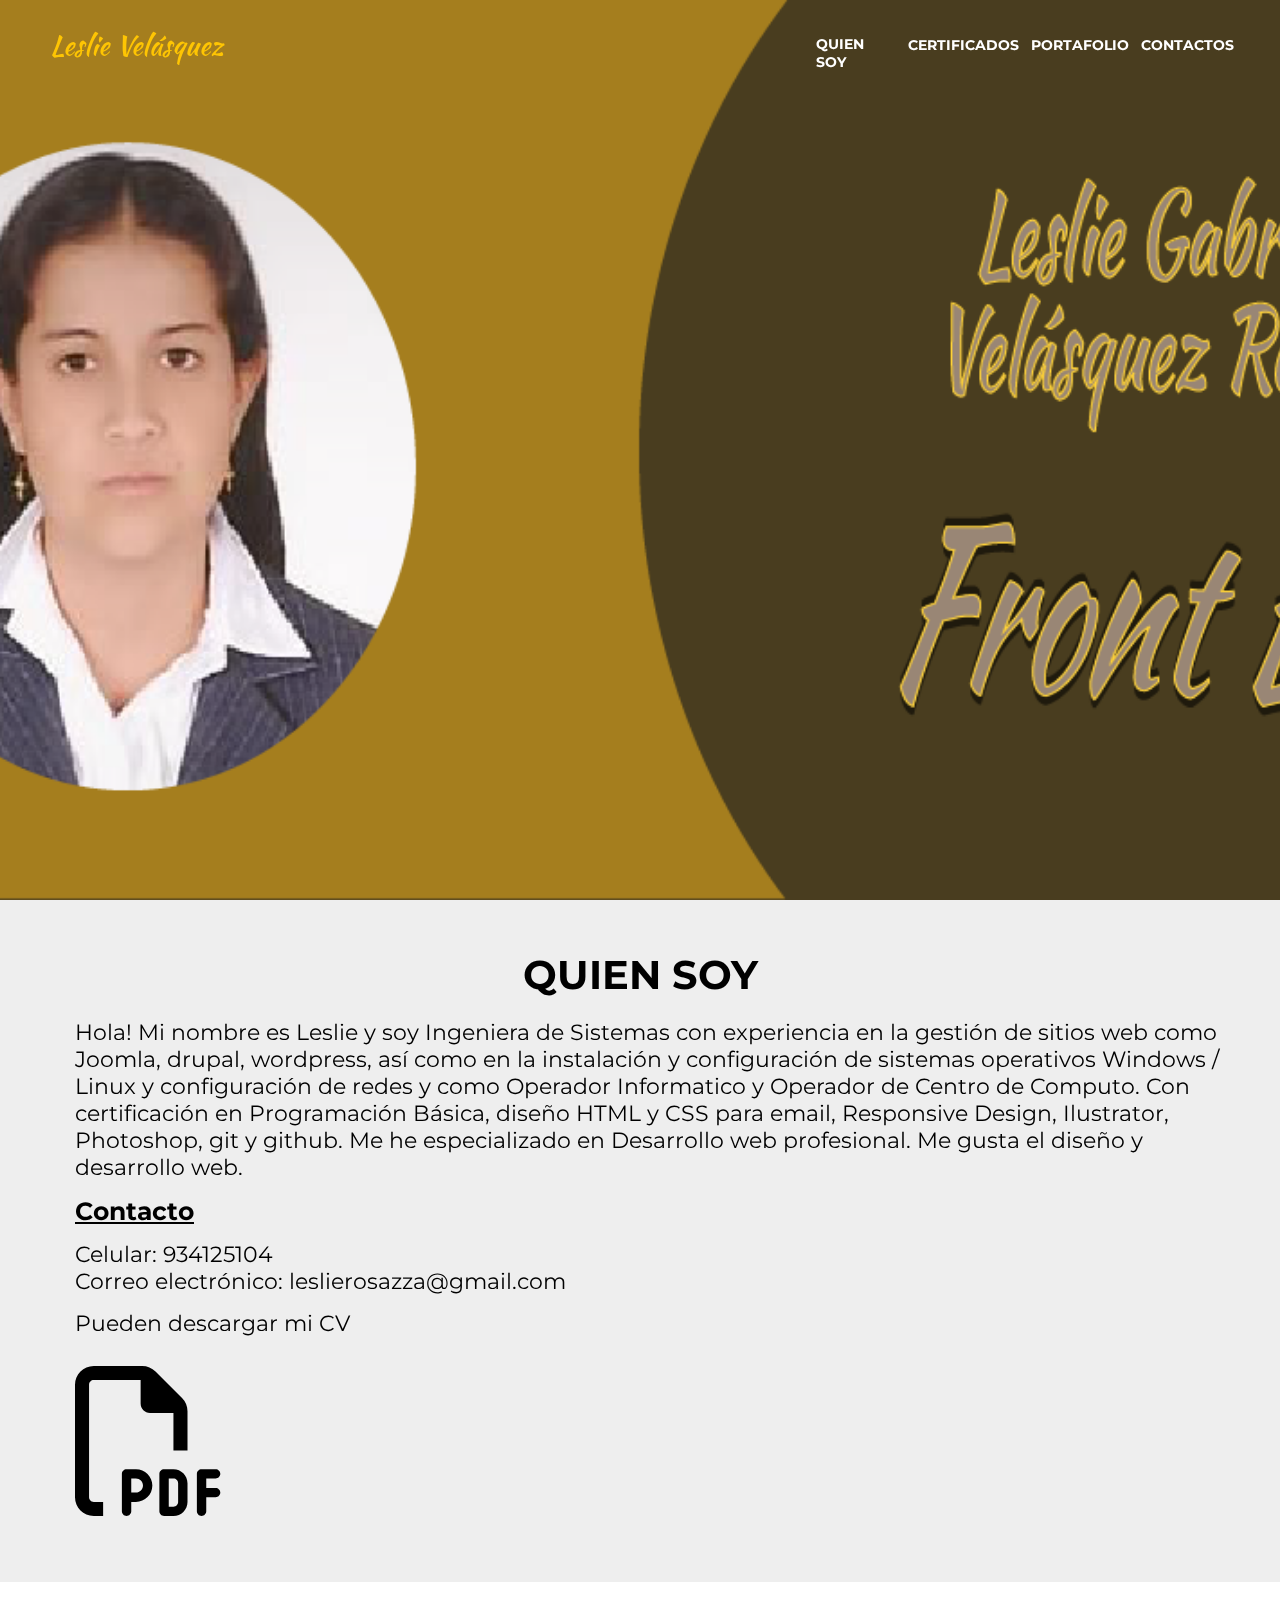
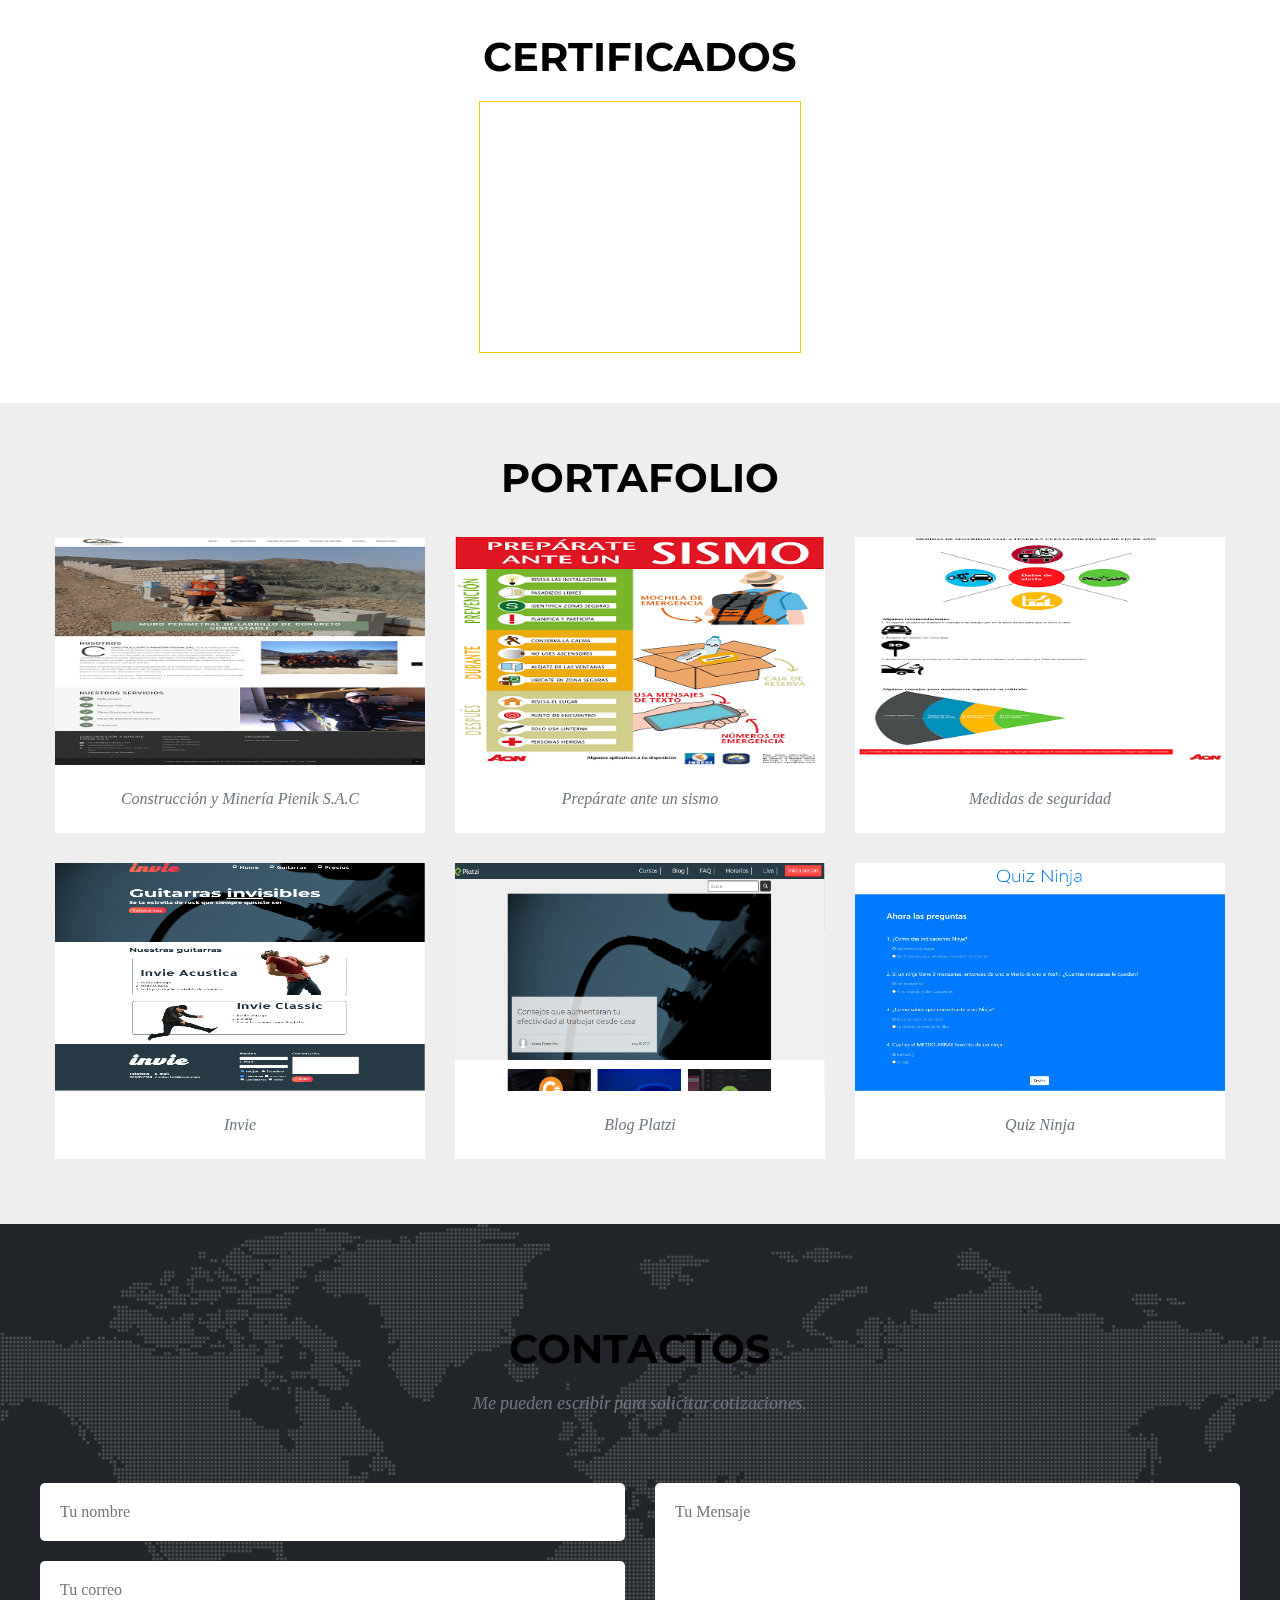
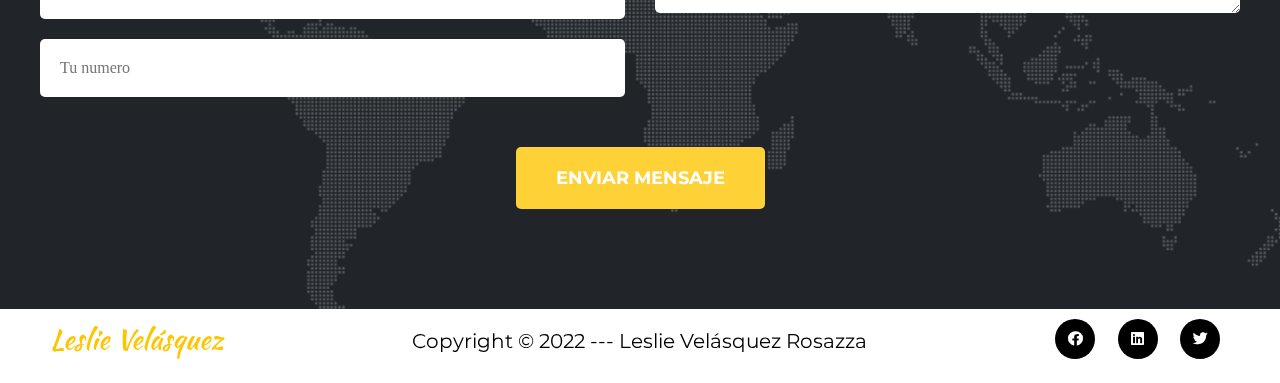
==== index.html @ 31a7ef78 "Subiendo estilos de certificados" ====
<!DOCTYPE html>
<html lang="es">
<head>
    <meta charset="UTF-8">
    <meta http-equiv="X-UA-Compatible" content="IE=edge">
    <meta name="viewport" content="width=device-width, initial-scale=1.0">
    <link rel="preconnect" href="https://fonts.googleapis.com">
    <link rel="preconnect" href="https://fonts.gstatic.com" crossorigin>
    <link href="https://fonts.googleapis.com/css2?family=Kaushan+Script&family=Merriweather:wght@300;400;700&family=Montserrat:wght@300;400;700&family=Roboto:wght@300;400;700&display=swap" rel="stylesheet">
    <link rel="stylesheet" href="https://cdnjs.cloudflare.com/ajax/libs/font-awesome/5.15.4/css/all.min.css">
    <link rel="stylesheet" href="css/estilos.css">
    <title>Leslie Velásquez Rosazza</title>
    <meta name="description" content= "Hola! Mi nombre es Leslie y soy Ingeniera de Sistemas." />
    <meta name="keywords" content="leslierosazza, Frontend, Diseñadora Web"/>
    <meta http-equiv="cache-control" content="no-cache"/>

</head>
<body>
    <header class="header">
        <nav class="header__nav">
            <div class="header__nav__contenedor contenedor">
                <a class="header__nav__contenedor--logo">
                    Leslie Velásquez
                    <!-- <img src="img/Logo.png" alt="Logo"> -->
                </a>
                <ul class="header__nav__contenedor__menu fw">
                    <li class="header__nav__contenedor__menu__item"><a href="#quien-soy" class="header__nav__contenedor__menu__item--link color-white ff-1">Quien soy</a></li>
                    <li class="header__nav__contenedor__menu__item"><a href="#certificados" class="header__nav__contenedor__menu__item--link color-white ff-1">Certificados</a></li>
                    <li class="header__nav__contenedor__menu__item"><a href="#portafolio" class="header__nav__contenedor__menu__item--link color-white ff-1">Portafolio</a></li>
                    <li class="header__nav__contenedor__menu__item"><a href="#contactos" class="header__nav__contenedor__menu__item--link color-white ff-1">Contactos</a></li>
                </ul>
                <div class="header__nav__contenedor--btnMenu">
                    <i class="fas fa-bars"></i>
                </div>
            </div>
        </nav>
        <!-- <div class="header__banner">
            <img src="img/Banner.png" alt="Banner">
        </div> -->
    </header>
    <section class="perfil pb-5 pt-5" id="quien-soy">
        <div class="perfil__contenedor contenedor">
                <h1 class="titulo-n2 mb-2">quien soy</h1>
                <div class="perfil__contenedor__contenido">
                    <div class="perfil__contenedor__contenido__descripcion">
                        <p class="perfil__contenedor__contenido__descripcion--texto pl-1 pb-1 ff-1 text-justify">
                            Hola! Mi nombre es Leslie y soy Ingeniera de Sistemas con experiencia en la gestión de sitios web como Joomla, drupal, wordpress, así  como en la instalación y configuración de sistemas operativos Windows / Linux y configuración de redes y como Operador Informatico y Operador de Centro de Computo. Con certificación en Programación Básica, diseño HTML y CSS para email, Responsive Design,  Ilustrator, Photoshop, git y github. Me he especializado en Desarrollo web profesional. Me gusta el diseño y desarrollo web. 
                        
                        </p>
                    </div>
                    <div class="perfil__contenedor__contenido__contacto">
                        <h2 class="perfil__contenedor__contenido__contacto--subtitulo pl-1 pb-1 ff-1">Contacto</h2>
                        <p class="perfil__contenedor__contenido__contacto--datos pl-1 pb-1 ff-1">Celular: 934125104
                        <br>
                        Correo electrónico: leslierosazza@gmail.com
                        </p>
                        <p class="perfil__contenedor__contenido__contacto--datos pl-1 pb-1 ff-1">Pueden descargar mi CV </p>
                        
                        <a href="cv.html" target="_blank">
                            <!-- <img class="perfil__contenedor__contenido__contacto--icono" alt=""> -->
                            
                                <svg class="perfil__contenedor__contenido__contacto--svg" xmlns="http://www.w3.org/2000/svg" viewBox="0 0 512 512"><!--! Font Awesome Pro 6.4.0 by @fontawesome - https://fontawesome.com License - https://fontawesome.com/license (Commercial License) Copyright 2023 Fonticons, Inc. --><path d="M64 464H96v48H64c-35.3 0-64-28.7-64-64V64C0 28.7 28.7 0 64 0H229.5c17 0 33.3 6.7 45.3 18.7l90.5 90.5c12 12 18.7 28.3 18.7 45.3V288H336V160H256c-17.7 0-32-14.3-32-32V48H64c-8.8 0-16 7.2-16 16V448c0 8.8 7.2 16 16 16zM176 352h32c30.9 0 56 25.1 56 56s-25.1 56-56 56H192v32c0 8.8-7.2 16-16 16s-16-7.2-16-16V448 368c0-8.8 7.2-16 16-16zm32 80c13.3 0 24-10.7 24-24s-10.7-24-24-24H192v48h16zm96-80h32c26.5 0 48 21.5 48 48v64c0 26.5-21.5 48-48 48H304c-8.8 0-16-7.2-16-16V368c0-8.8 7.2-16 16-16zm32 128c8.8 0 16-7.2 16-16V400c0-8.8-7.2-16-16-16H320v96h16zm80-112c0-8.8 7.2-16 16-16h48c8.8 0 16 7.2 16 16s-7.2 16-16 16H448v32h32c8.8 0 16 7.2 16 16s-7.2 16-16 16H448v48c0 8.8-7.2 16-16 16s-16-7.2-16-16V432 368z"/></svg>
                            
                        </a>


                    </div>
                </div>
        </div>
    </section>
    <section class="certificados pb-5 pt-5" id="certificados">
        <div class="certificados__contenedor contenedor">
            <h1 class="titulo-n2 mb-2">certificados</h1>
            <div class="certificados__contenedor__caja">
                <div class="certificados__contenedor__caja--imagen">
                    <ul class="slider">
                        <img name="slider" alt="">
                    </ul>

                </div>
            </div>
        </div>
    </section>
    <section class="portafolio pb-5 pt-5" id="portafolio">
        <div class="portafolio__contenedor contenedor">
            <h1 class="titulo-n2 mb-2">portafolio</h1>
            <div class="portafolio__contenedor__columna">
            <article class="portafolio__contenedor__columna__item">
                <div class="portafolio__contenedor__columna__item__imgBox">
                    <img src="img/portafolio/Pienik.png" alt="Construcción y minería Pienik">
                    <!-- <div>
                        <i class="fas fa-plus"></i> 
                    </div> -->
                </div>
                <div class="portafolio__contenedor__columna__item__data">
                    <a href="https://pieniksac.com/" target="_blank">
                        <p class="resumen-n3 text-italic text-center">Construcción y Minería Pienik S.A.C</p>
                    </a>
                </div>
            </article>
            <article class="portafolio__contenedor__columna__item">
                <div class="portafolio__contenedor__columna__item__imgBox">
                    <img src="img/portafolio/sismo.png" alt="Prepárate ante un sismo" >
                    <!-- <div>
                        <i class="fas fa-plus"></i> 
                    </div> -->
                </div>
                <div class="portafolio__contenedor__columna__item__data">
                    <a href="https://leslierosazza.github.io/maqueta-actual/" target="_blank">
                        <p class="resumen-n3 text-italic text-center">Prepárate ante un sismo</p>
                    </a>
                    
                </div>
            </article>
            <article class="portafolio__contenedor__columna__item">
                <div class="portafolio__contenedor__columna__item__imgBox">
                    <img src="img/portafolio/medidas_seguridad.png" alt="Medidas de seguridad vial a tener en cuenta por fiestas de fin de año">
                    <!-- <div>
                        <i class="fas fa-plus"></i> 
                    </div> -->
                </div>
                <div class="portafolio__contenedor__columna__item__data">
                    <a href="https://leslierosazza.github.io/infografia2/" target="_blank">
                        <p class="resumen-n3 text-italic text-center">Medidas de seguridad</p>
                    </a>
                </div>
            </article>
            </div>
            <div class="portafolio__contenedor__columna">
                <article class="portafolio__contenedor__columna__item">
                    <div class="portafolio__contenedor__columna__item__imgBox">
                        <img src="img/portafolio/guitarras-invie.png" alt="Guitarras invie">
                        <!-- <div>
                            <i class="fas fa-plus"></i> 
                        </div> -->
                    </div>
                    <div class="portafolio__contenedor__columna__item__data">
                        <a href="https://leslierosazza.github.io/invie/index.html" target="_blank">
                            <p class="resumen-n3 text-italic text-center">Invie</p>
                        </a>
                    </div>
                </article>
                <article class="portafolio__contenedor__columna__item">
                    <div class="portafolio__contenedor__columna__item__imgBox">
                        <img src="img/portafolio/blog-platzi.png" alt="Blog Platzi" >
                        <!-- <div>
                            <i class="fas fa-plus"></i> 
                        </div> -->
                    </div>
                    <div class="portafolio__contenedor__columna__item__data">
                        <a href="https://leslierosazza.github.io/blog-platzi/" target="_blank">
                            <p class="resumen-n3 text-italic text-center">Blog Platzi</p>
                        </a>  
                    </div>
                </article>
                <article class="portafolio__contenedor__columna__item">
                    <div class="portafolio__contenedor__columna__item__imgBox">
                        <img src="img/portafolio/Quiz-Ninja.png" alt="Quiz-Ninja">
                        <!-- <div>
                            <i class="fas fa-plus"></i> 
                        </div> -->
                    </div>
                    <div class="portafolio__contenedor__columna__item__data">
                        <a href="https://leslierosazza.github.io/Quiz-Ninja/" target="_blank">
                            <p class="resumen-n3 text-italic text-center">Quiz Ninja</p>
                        </a>
                    </div>
                </article>
                </div>
        </div>
    </section>
    <section class="contacto pt-10 pb-10" id="contactos">
        <div class="contacto__contenedor contenedor">
            <h2 class="titulo-n2 mb-2">contactos</h2>
            <p class="resumen-n2 mb-7">Me pueden escribir para solicitar cotizaciones.</p>
            <form action="https://formspree.io/f/xzbqnbro"
            method="POST" class="contacto__contenedor__form" id="form">
                <div class="contacto__contenedor__form__col">
                    <div class="contacto__contenedor__form__col--formGroup">
                        <input type="text" placeholder="Tu nombre" name="name" id="name" required>
                    </div>
                    <div class="contacto__contenedor__form__col--formGroup">
                        <input type="text" placeholder="Tu correo" name="correo" id="correo" required>
                    </div>
                    <div class="contacto__contenedor__form__col--formGroup">
                        <input type="text" placeholder="Tu numero" name="celular" id="celular" required>
                    </div>
                </div>
                <div class="contacto__contenedor__form__col">
                    <div class="contacto__contenedor__form__col--formGroup">
                        <textarea cols="30" rows="5" placeholder="Tu Mensaje" name="mensaje" id="mensaje" class="height-100" required></textarea>
                    </div>
                </div> 
                <div class="contacto__contenedor__form--btnBox text-center mt-5">
                    <input type="submit" class="btn btn-amarillo" value="enviar mensaje">
                </div>
            </form>
            <a href="mailto:leslierosazza@gmail.com" id="trucazo"></a>
        </div>
    </section>
    <footer class="footer">
        <div class="footer__contenido contenedor">
            <div class="logo pt-1">
                Leslie Velásquez
                <!-- <img src="img/Logo.png" alt="Logo"> -->
            </div>
            <div class="footer__contenido--copyright ff-1">
                Copyright © 2022 --- Leslie Velásquez Rosazza
            </div>
            <div class="footer__contenido__redes">
                <a href="https://www.facebook.com/leslierosazza/" target="_blank">
                    <i class="fab fa-facebook"></i>
                </a>
                <a href="https://www.linkedin.com/in/leslie-velasquez-rosazza/" target="_blank">
                    <i class="fab fa-linkedin"></i>
                </a>
                <a href="https://twitter.com/LeslieVRosazza" target="_blank">
                    <i class="fab fa-twitter"></i>
                </a>
            </div>
        </div>
    </footer>
    <div class="go-top-contaniner">
        <div class="go-top-button">
            <i class="fas fa-chevron-up"></i>
        </div>
    </div>
    <script src="js/codigo.js"></script>
</body>
</html>
---- css/estilos.css ----
/* 992px */
/* 768px */
/* 576px */
* {
  margin: 0;
  padding: 0;
}

html {
  font-size: 62.5%;
}

a,
a:link,
a:visited {
  text-decoration: none;
}

ul {
  list-style: none;
}

header img {
  width: 112px;
}

.contenedor {
  max-width: 120rem;
  margin-left: auto;
  margin-right: auto;
}
@media only screen and (max-width: 62em) {
  .contenedor {
    max-width: 72rem;
  }
}
@media only screen and (max-width: 48em) {
  .contenedor {
    max-width: 54rem;
  }
}

.block {
  border: 1px solid #fec503;
  border-radius: 1rem;
  margin-bottom: 1.5rem;
}

.titulo-n2 {
  font-family: "Montserrat", sans-serif;
  font-size: 4rem;
  text-transform: uppercase;
  text-align: center;
}
@media only screen and (max-width: 36em) {
  .titulo-n2 {
    font-size: 2rem;
  }
}

.estilo {
  cursor: pointer;
  font-size: 4rem;
}

.mb-2 {
  margin-bottom: 2rem;
}

.mb-7 {
  margin-bottom: 7rem;
}

.pl-1 {
  padding-left: 3.5rem;
}

.pb-1 {
  padding-bottom: 1.5rem;
}

.pb-5 {
  padding-bottom: 5rem;
}

.pb-10 {
  padding-bottom: 10rem;
}

.pt-1 {
  padding-top: 1rem;
}

.pt-2 {
  padding-top: 2rem;
}

.pt-5 {
  padding-top: 5rem;
}

.pt-10 {
  padding-top: 10rem;
}

.mt-5 {
  margin-top: 5rem;
}

.ff-1 {
  font-family: "Montserrat", sans-serif;
}

.fw {
  font-weight: bold;
}

.color-black {
  color: black;
}

.color-white {
  color: white;
}

.resumen-n2 {
  font-family: "Merriweather", serif;
  font-size: 1.6rem;
  color: #6c757d;
  text-align: center;
  font-style: italic;
}

.resumen-n3 {
  font-family: "Roboto Slab", serif;
  font-size: 1.6rem;
  color: #6c757d;
  line-height: 2.8rem;
}

.text-italic {
  font-style: italic;
}

.text-center {
  text-align: center;
}

.height-100 {
  height: 100%;
}

.btn-amarillo {
  color: white;
  background-color: #fed136;
  transition: all 0.3s;
}

.btn {
  font-family: "Montserrat", sans-serif;
  font-size: 1.8rem;
  font-weight: 700;
  padding: 2rem 4rem;
  text-transform: uppercase;
  border-radius: 0.5rem;
  display: inline-block;
  border: none;
  cursor: pointer;
}

.logo {
  color: #fec503;
  font-family: "kaushan Script", cursive;
  font-size: 2.8rem;
  padding-left: 1rem;
  display: inline-block;
}
@media only screen and (max-width: 62em) {
  .logo {
    font-size: 3.5rem;
  }
}

.header {
  background-image: url(../img/Banner.png);
  height: 100vh;
  background-position: center;
  background-size: cover;
}
@media only screen and (max-width: 62em) {
  .header {
    max-width: 50%;
    max-height: 50%;
  }
}
.header__nav {
  padding: 2.5rem 0;
  width: 100%;
  transition: all 0.3s;
  position: fixed;
  z-index: 1;
}
@media only screen and (max-width: 62em) {
  .header__nav {
    background-color: #212529;
    padding: 1rem 0;
  }
}
.header__nav.active {
  background-color: #212529;
  padding: 1rem 0;
  transition: all 0.3s;
}
.header__nav.active .header__nav__contenedor--logo {
  font-size: 2rem;
  transition: all 0.3s;
}
.header__nav__contenedor {
  display: flex;
  justify-content: space-between;
  font-size: 2.8rem;
}
.header__nav__contenedor--logo {
  color: #fec503;
  font-family: "kaushan Script", cursive;
  font-size: 2.8rem;
  padding-left: 1rem;
  display: inline-block;
}
@media only screen and (max-width: 62em) {
  .header__nav__contenedor--logo {
    font-size: 3.5rem;
  }
}
.header__nav__contenedor--btnMenu {
  border: 1px solid #000;
  color: #000;
  padding: 5px 10px;
  margin-top: 15px;
  margin-right: 10px;
  border-radius: 10px;
  cursor: pointer;
  display: none;
}
@media only screen and (max-width: 62em) {
  .header__nav__contenedor--btnMenu {
    display: block;
    z-index: 1;
  }
}
.header__nav__contenedor__menu {
  display: flex;
  margin-top: auto;
  width: 430px;
  height: auto;
  flex-direction: row;
  justify-content: center;
}
@media only screen and (max-width: 62em) {
  .header__nav__contenedor__menu {
    position: absolute;
    background-color: rgba(0, 0, 0, 0.88);
    top: 0;
    left: -100%;
    width: 100%;
    height: 86vh;
    flex-direction: column;
    align-items: center;
    justify-content: center;
    transition: all 0.5s;
  }
  .header__nav__contenedor__menu.mostrarMenu {
    left: 0;
    transition: all 0.5s;
  }
}
.header__nav__contenedor__menu__item--link {
  font-size: 1.4rem;
  text-transform: uppercase;
  display: inline-block;
  padding: 1rem 0.6rem;
  transition: all 0.3s;
}
@media only screen and (max-width: 62em) {
  .header__nav__contenedor__menu__item--link {
    font-size: 2.8rem;
  }
}
.header__nav__contenedor__menu__item--link:hover {
  color: #fec503;
  transition: all 0.3s;
}
.header__banner {
  text-align: center;
  margin: 1.5rem 0;
}
.header__banner img {
  border: 1px solid #000;
  border-radius: 1rem;
  width: 98vw;
  height: 75vh;
  background-position: center;
}

.perfil {
  background-color: #eeeeee;
}
.perfil__contenedor__contenido__descripcion--texto {
  font-size: 2.2rem;
}
@media only screen and (max-width: 62em) {
  .perfil__contenedor__contenido__descripcion--texto {
    font-size: 3.2rem;
  }
}
@media only screen and (max-width: 48em) {
  .perfil__contenedor__contenido__descripcion--texto {
    font-size: 2rem;
  }
}
.perfil__contenedor__contenido__contacto--subtitulo {
  font-size: 2.5rem;
  text-decoration: underline;
}
@media only screen and (max-width: 62em) {
  .perfil__contenedor__contenido__contacto--subtitulo {
    font-size: 3.2rem;
  }
}
@media only screen and (max-width: 48em) {
  .perfil__contenedor__contenido__contacto--subtitulo {
    font-size: 2rem;
  }
}
.perfil__contenedor__contenido__contacto--icono {
  background-image: url("/img/iconos/file-pdf-regular.svg");
  cursor: pointer;
}
.perfil__contenedor__contenido__contacto--datos {
  font-size: 2.2rem;
}
@media only screen and (max-width: 62em) {
  .perfil__contenedor__contenido__contacto--datos {
    font-size: 3.2rem;
  }
}
@media only screen and (max-width: 48em) {
  .perfil__contenedor__contenido__contacto--datos {
    font-size: 2rem;
  }
}
.perfil__contenedor__contenido__contacto--svg {
  width: 150px;
  height: 150px;
  margin: 14px 35px;
}

.portafolio {
  background-color: #eeeeee;
}
.portafolio__contenedor__columna {
  display: flex;
  justify-content: space-between;
  flex-wrap: wrap;
  padding: 15px;
}
.portafolio__contenedor__columna__item {
  width: calc(33.3333333333% - 2rem);
}
.portafolio__contenedor__columna__item__imgBox {
  position: relative;
}
.portafolio__contenedor__columna__item__imgBox img {
  width: 100%;
  height: 227.76px;
  display: block;
}
.portafolio__contenedor__columna__item__imgBox div {
  position: absolute;
  top: 0;
  width: 100%;
  height: 100%;
  color: white;
  font-size: 6rem;
  display: flex;
  justify-content: center;
  align-items: center;
  opacity: 0;
  visibility: hidden;
  transition: all 0.3s;
}
.portafolio__contenedor__columna__item__imgBox:hover div {
  opacity: 1;
  visibility: visible;
  transition: all 0.3s;
}
.portafolio__contenedor__columna__item__data {
  background-color: white;
  padding: 2rem 0;
}

.certificados__contenedor__caja {
  width: 32rem;
  height: 25rem;
  border: 1px solid #fec503;
  margin: 0 auto;
}
@media only screen and (max-width: 62em) {
  .certificados__contenedor__caja {
    width: 80%;
    height: 23rem;
  }
}
.certificados__contenedor__caja--imagen {
  margin: auto;
}
.certificados__contenedor__caja--imagen ul, .certificados__contenedor__caja--imagen li {
  margin: auto;
  list-style: none;
}
.certificados__contenedor__caja--imagen ul.slider {
  position: relative;
}
@media only screen and (max-width: 62em) {
  .certificados__contenedor__caja--imagen ul.slider {
    width: 91%;
    height: 21rem;
  }
}
.certificados__contenedor__caja--imagen ul.slider li {
  position: absolute;
  left: 0px;
  top: 0px;
  opacity: 0;
  transition: opacity 0.5s;
  background: #fff;
}
.certificados__contenedor__caja--imagen ul.slider li img {
  object-fit: cover;
}
.certificados__contenedor__caja--imagen ul.slider li:first-child {
  opacity: 1; /*Mostramos el primer <li>*/
}
.certificados__contenedor__caja--imagen ul.slider li:target {
  opacity: 1; /*Mostramos el <li> del enlace que pulsemos*/
}
.certificados__contenedor__caja--imagen .menu {
  text-align: center;
  margin-top: 12rem;
}
@media only screen and (max-width: 62em) {
  .certificados__contenedor__caja--imagen .menu {
    margin-top: -14rem;
  }
}
.certificados__contenedor__caja--imagen .menu li {
  display: inline-block;
  text-align: center;
}
.certificados__contenedor__caja--imagen .menu li a {
  display: inline-block;
  color: white;
  text-decoration: none;
  background-color: grey;
  padding: 10px;
  width: 20px;
  height: 20px;
  font-size: 20px;
  border-radius: 100%;
}
.certificados__contenedor__caja--imagen img {
  width: 23.2vw;
  height: auto;
}
@media only screen and (max-width: 62em) {
  .certificados__contenedor__caja--imagen img {
    width: 40vw;
    margin: 1rem 10rem;
  }
}
@media only screen and (max-width: 48em) {
  .certificados__contenedor__caja--imagen img {
    width: 50vw;
    margin: 0 4rem;
  }
}
@media only screen and (max-width: 36em) {
  .certificados__contenedor__caja--imagen img {
    width: 67vw;
    margin: 0 1.5rem;
  }
}
.certificados__contenedor__caja--nombre {
  font-size: 1.5rem;
  text-align: center;
  text-transform: uppercase;
}

.footer__contenido {
  margin-bottom: 1rem;
  display: flex;
  justify-content: space-between;
}
.footer__contenido--copyright {
  font-size: 2rem;
  padding: 2rem;
  text-align: justify;
}
.footer__contenido__redes {
  text-align: center;
  margin-top: 1rem;
  padding-right: 2rem;
}
@media only screen and (max-width: 62em) {
  .footer__contenido__redes {
    display: flex;
    padding-top: 2rem;
    padding-right: 0;
  }
}
.footer__contenido__redes a {
  display: inline-block;
}
.footer__contenido__redes a:not(:last-child) {
  margin-right: 2rem;
}
.footer__contenido__redes i {
  font-size: 1.5rem;
  width: 4rem;
  height: 4rem;
  background-color: black;
  color: white;
  border-radius: 50%;
  align-items: center;
  display: flex;
  justify-content: center;
}
@media only screen and (max-width: 62em) {
  .footer__contenido__redes i {
    font-size: 1rem;
    width: 2rem;
    height: 2rem;
  }
}

.go-top-contaniner {
  position: fixed;
  bottom: 4rem;
  right: 4rem;
  width: 6.6rem;
  height: 6.6rem;
  z-index: -1;
}

.go-top-button {
  width: 0rem;
  height: 0rem;
  background: #fec503;
  border-radius: 50%;
  cursor: pointer;
  transition: 0.2s;
  top: 50%;
  left: 50%;
  transform: translate(-50%, -50%);
  z-index: -1;
}

.go-top-button i {
  position: absolute;
  font-size: 1.7rem;
  top: 48%;
  left: 50%;
  transform: translate(-50%, -50%) scale(0);
  color: #fff;
  transition: 0.2s;
}

.show {
  z-index: 10;
}

.show .go-top-button {
  animation: popup 0.3s ease-in-out;
  width: 6.6rem;
  height: 6.6rem;
  z-index: 11;
}

.show i {
  transform: translate(-50%, -50%) scale(1);
}

@keyframes popup {
  0% {
    width: 0rem;
    height: 0rem;
  }
  50% {
    width: 8rem;
    height: 8rem;
  }
  100% {
    width: 6.6rem;
    height: 6.6rem;
  }
}
.contacto {
  background-color: #212529;
  background-image: url(../img/map-image.png);
  background-size: cover;
  background-position: center;
}
.contacto__contenedor__form {
  display: flex;
  justify-content: space-between;
  flex-wrap: wrap;
}
.contacto__contenedor__form__col {
  width: calc(50% - 1.5rem);
}
.contacto__contenedor__form__col--formGroup:not(:last-child) {
  margin-bottom: 2rem;
}
.contacto__contenedor__form__col--formGroup input, .contacto__contenedor__form__col--formGroup textarea {
  width: 100%;
  font-size: 1.6rem;
  padding: 2rem;
  box-sizing: border-box;
  font-family: "Roboto Slab", serif;
  border-radius: 0.5rem;
  border: none;
  outline: 0;
}
.contacto__contenedor__form--btnBox {
  width: 100%;
}
.contacto__contenedor #trucazo {
  opacity: 0;
}

/*# sourceMappingURL=estilos.css.map */
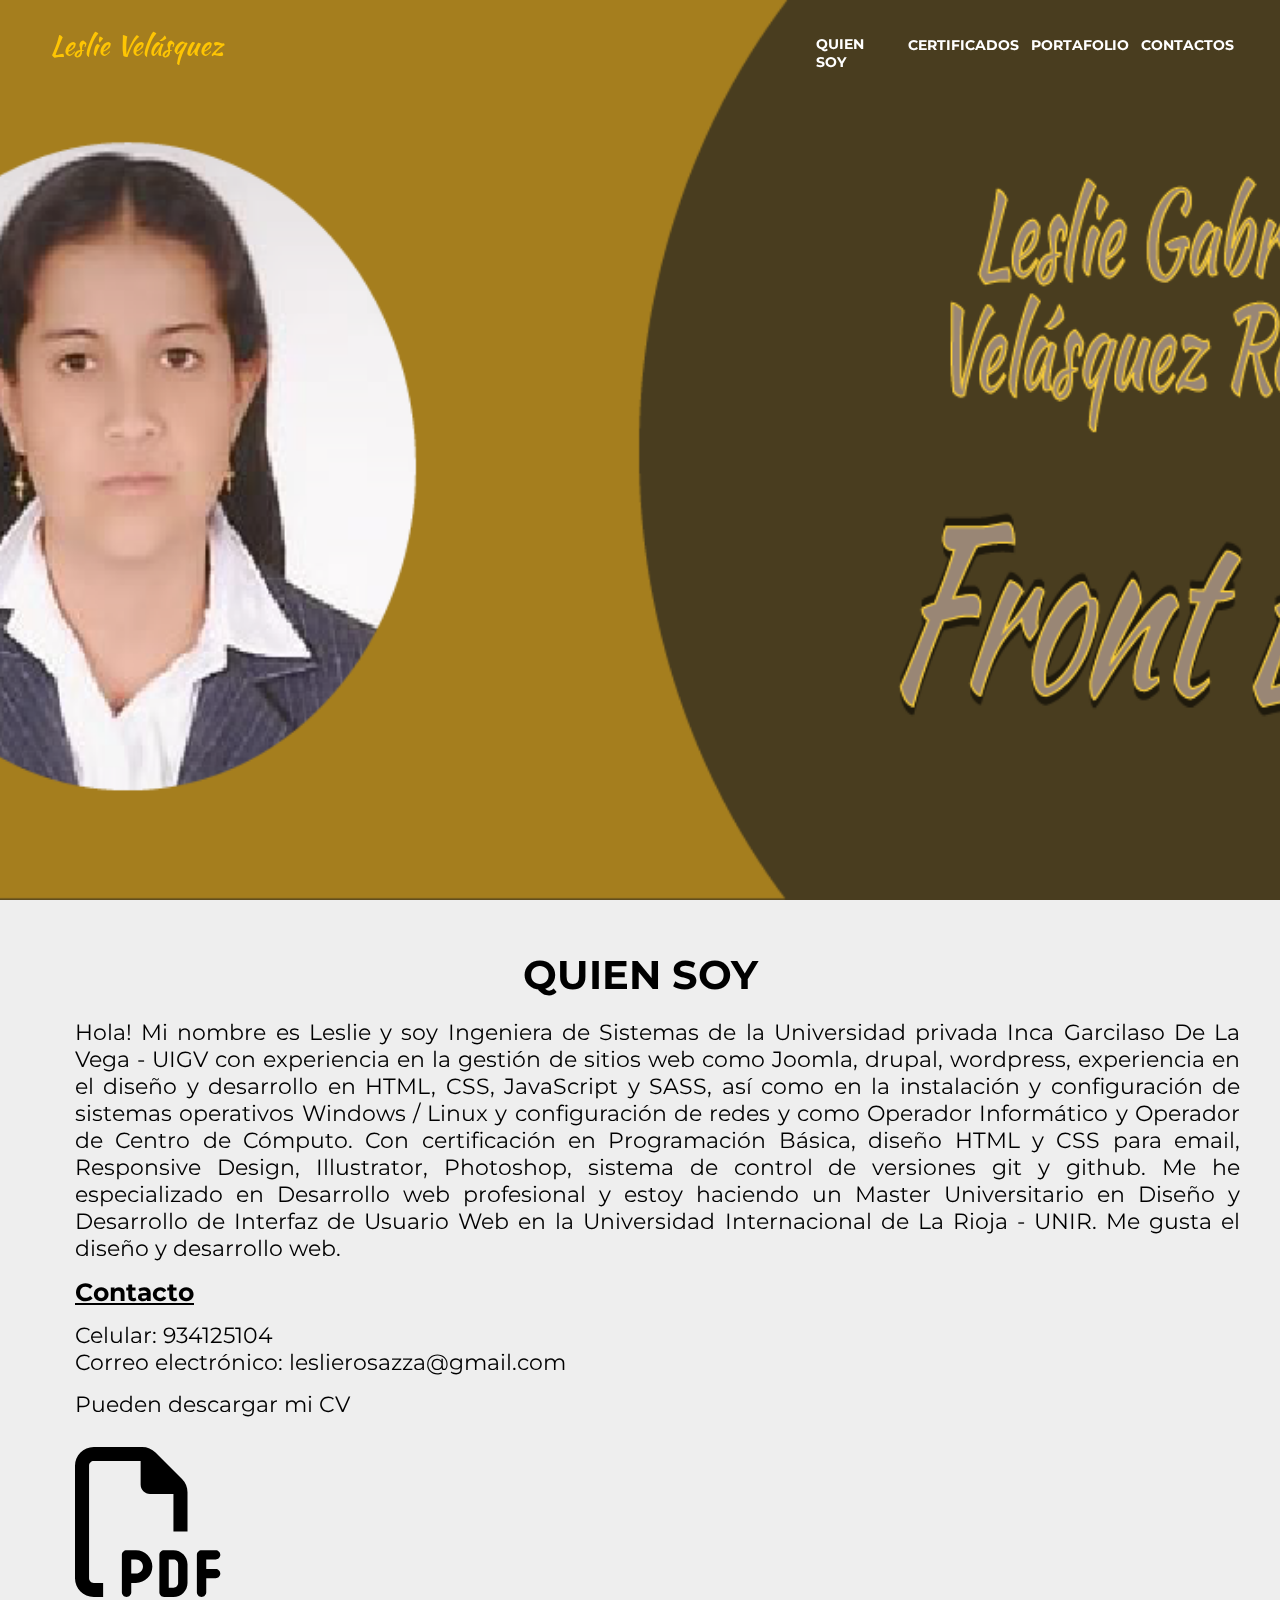
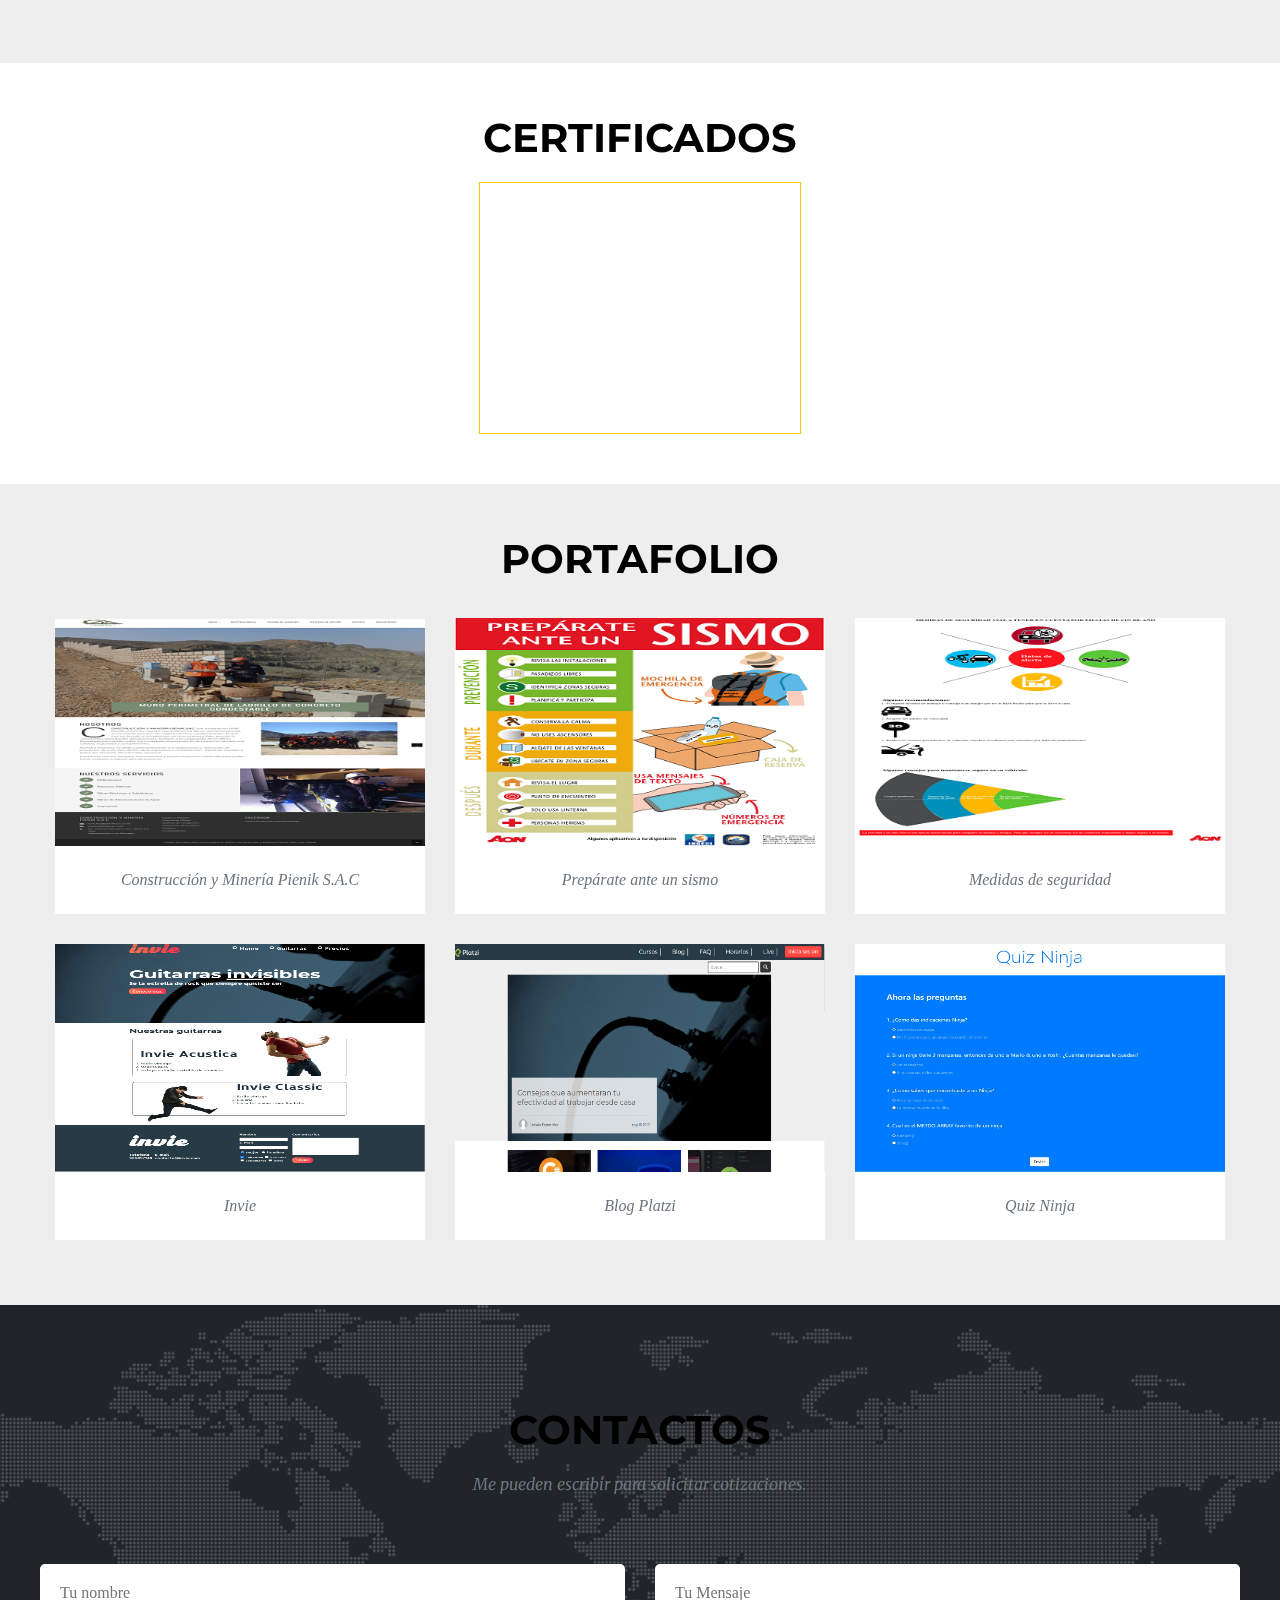
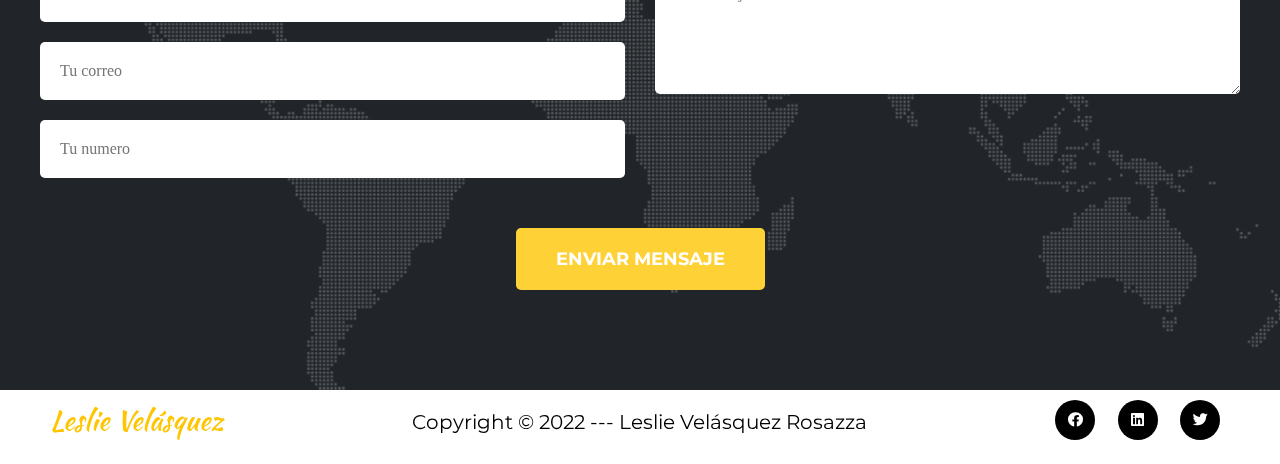
==== commit e56ec078: "Pagina index, constantes y estilos actualizados" ====
--- a/index.html
+++ b/index.html
@@ -44,7 +44,7 @@
                 <div class="perfil__contenedor__contenido">
                     <div class="perfil__contenedor__contenido__descripcion">
                         <p class="perfil__contenedor__contenido__descripcion--texto pl-1 pb-1 ff-1 text-justify">
-                            Hola! Mi nombre es Leslie y soy Ingeniera de Sistemas con experiencia en la gestión de sitios web como Joomla, drupal, wordpress, así  como en la instalación y configuración de sistemas operativos Windows / Linux y configuración de redes y como Operador Informatico y Operador de Centro de Computo. Con certificación en Programación Básica, diseño HTML y CSS para email, Responsive Design,  Ilustrator, Photoshop, git y github. Me he especializado en Desarrollo web profesional. Me gusta el diseño y desarrollo web. 
+                            Hola! Mi nombre es Leslie y soy Ingeniera de Sistemas de la Universidad privada Inca Garcilaso De La Vega - UIGV con experiencia en la gestión de sitios web como Joomla, drupal, wordpress, experiencia en el diseño y desarrollo en HTML, CSS, JavaScript y SASS, así  como en la instalación y configuración de sistemas operativos Windows / Linux y configuración de redes y como Operador Informático y Operador de Centro de Cómputo. Con certificación en Programación Básica, diseño HTML y CSS para email, Responsive Design,  Illustrator, Photoshop, sistema de control de versiones git y github. Me he especializado en Desarrollo web profesional y estoy haciendo un Master Universitario en Diseño y Desarrollo de Interfaz de Usuario Web en la Universidad Internacional de La Rioja - UNIR. Me gusta el diseño y desarrollo web. 
                         
                         </p>
                     </div>
--- a/css/estilos.css
+++ b/css/estilos.css
@@ -146,6 +146,10 @@
   text-align: center;
 }
 
+.text-justify {
+  text-align: justify;
+}
+
 .height-100 {
   height: 100%;
 }
@@ -153,6 +157,12 @@
 .btn-amarillo {
   color: white;
   background-color: #fed136;
+  transition: all 0.3s;
+}
+
+.btn-amarillo:hover {
+  color: black;
+  background-color: #fec503;
   transition: all 0.3s;
 }
 
@@ -186,12 +196,6 @@
   height: 100vh;
   background-position: center;
   background-size: cover;
-}
-@media only screen and (max-width: 62em) {
-  .header {
-    max-width: 50%;
-    max-height: 50%;
-  }
 }
 .header__nav {
   padding: 2.5rem 0;
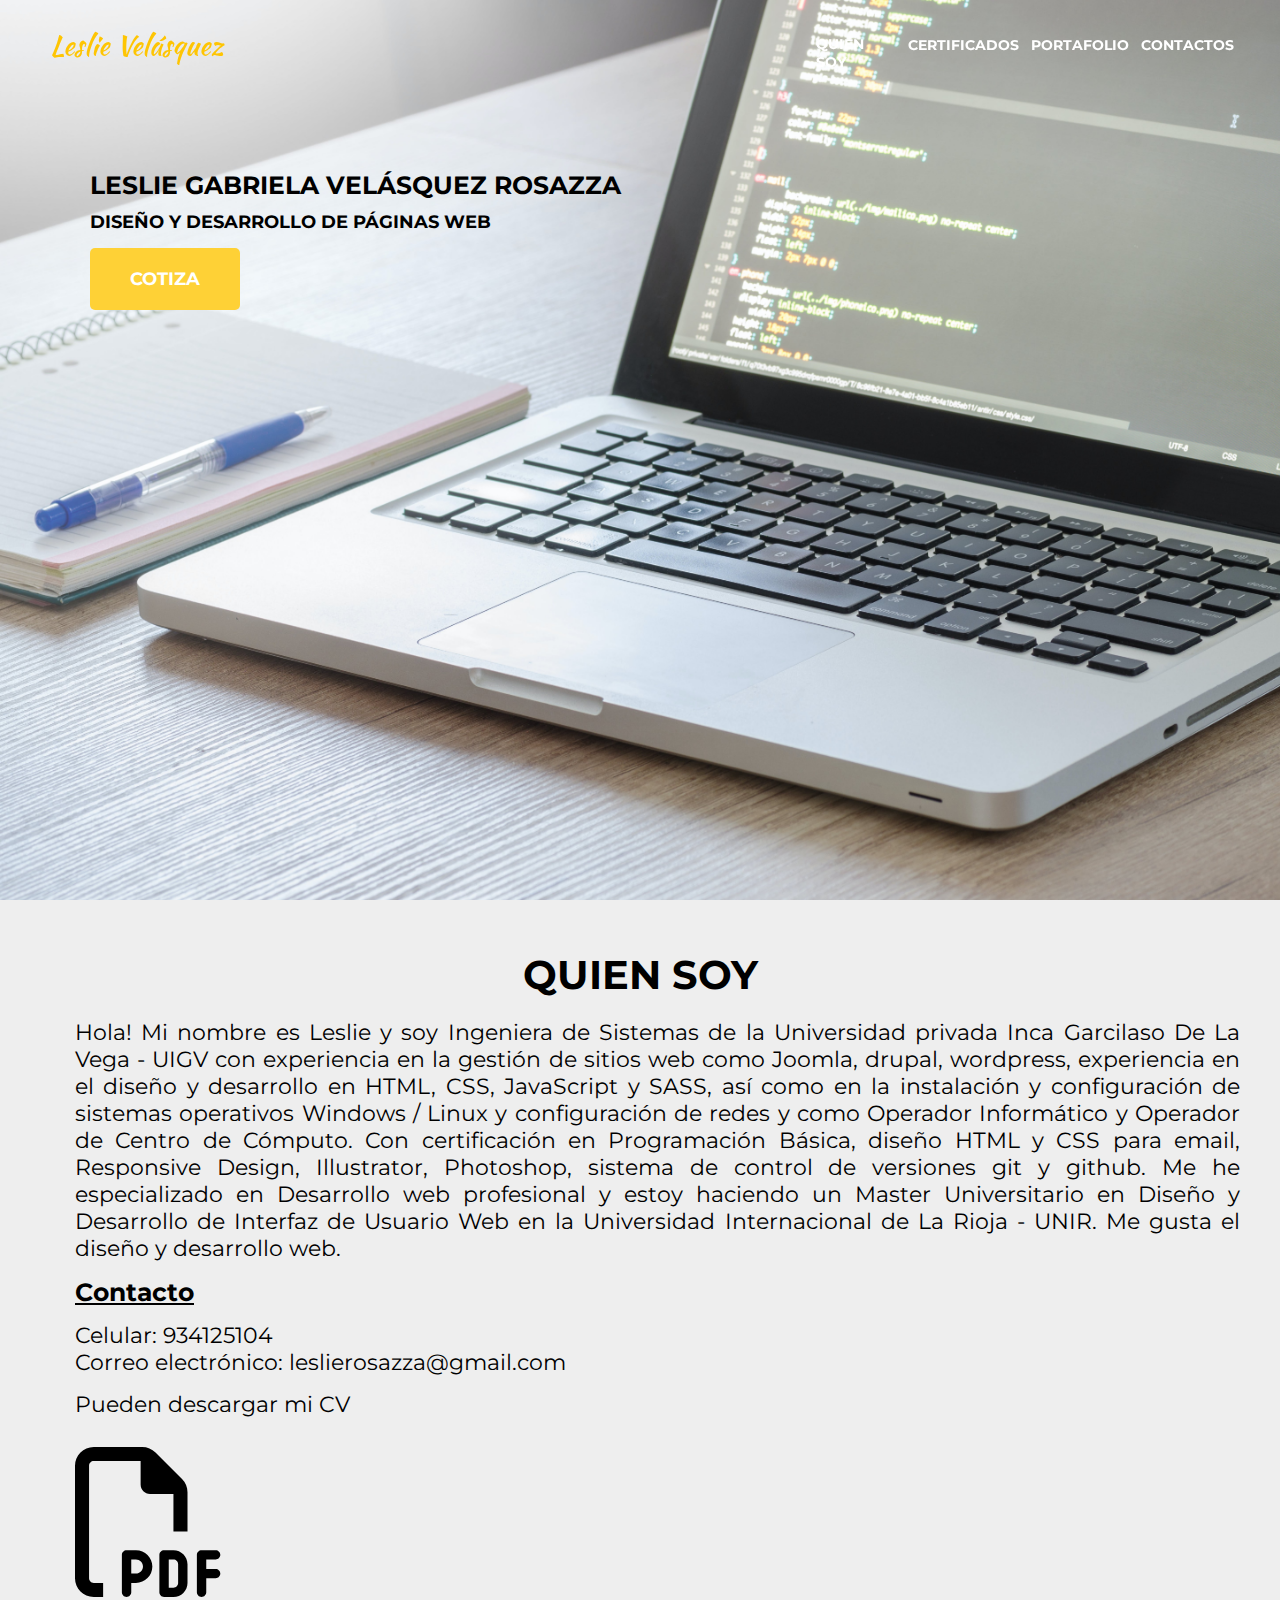
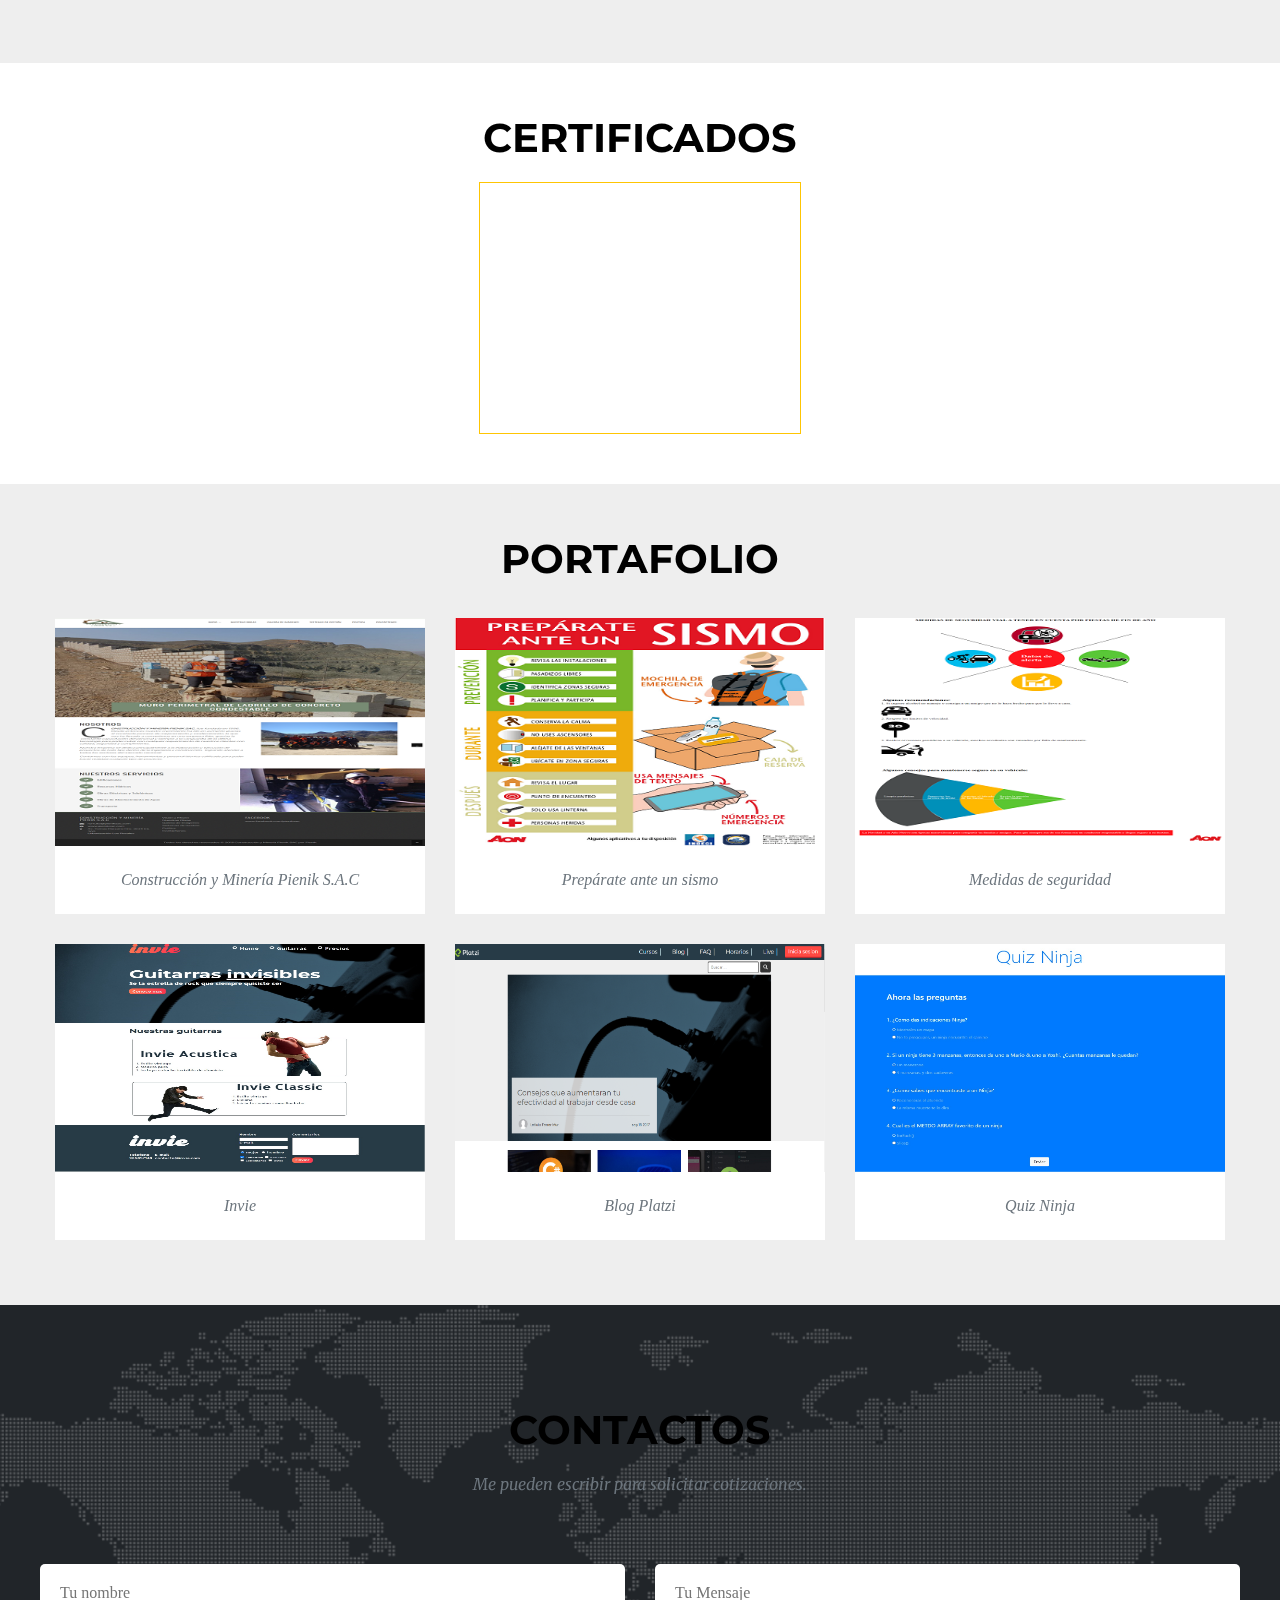
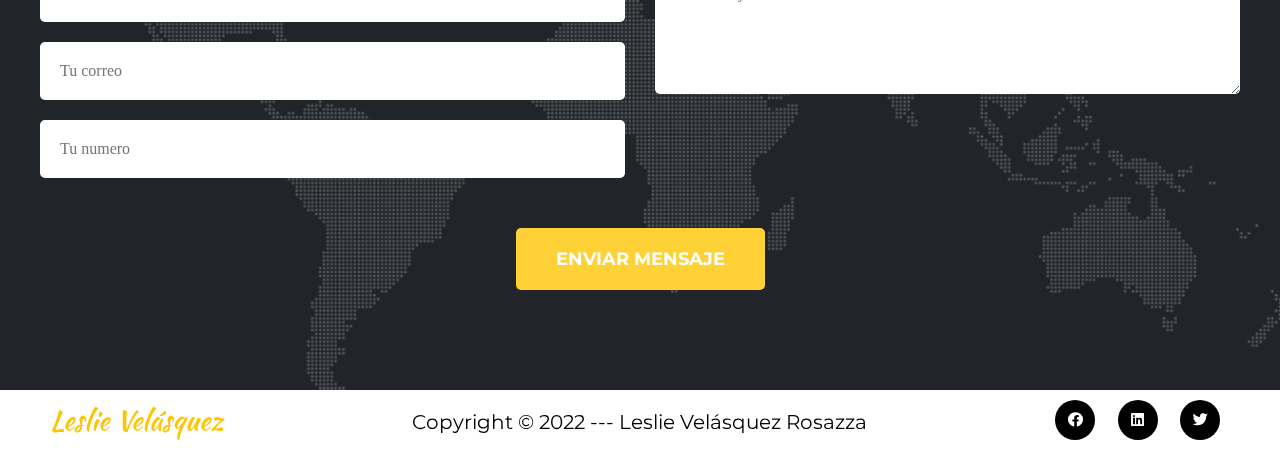
==== commit 9b34f5dd: "Se cambio el banner y se puso texto al banner" ====
--- a/index.html
+++ b/index.html
@@ -17,6 +17,7 @@
 </head>
 <body>
     <header class="header">
+        
         <nav class="header__nav">
             <div class="header__nav__contenedor contenedor">
                 <a class="header__nav__contenedor--logo">
@@ -32,8 +33,17 @@
                 <div class="header__nav__contenedor--btnMenu">
                     <i class="fas fa-bars"></i>
                 </div>
-            </div>
+                
+            </div>
+            
         </nav>
+        <div class="header__LlamadaAccion">
+            <p class="color-black fw ff-1 uppercase size-25">Leslie Gabriela Velásquez Rosazza</p><br>
+            <p class="color-black fw ff-1 uppercase size-18">Diseño y Desarrollo de Páginas Web</p>
+            <div class="header__LlamadaAccion--btnaccion">
+                <a class="btn btn-amarillo"> COTIZA</a>
+            </div>
+        </div>
         <!-- <div class="header__banner">
             <img src="img/Banner.png" alt="Banner">
         </div> -->
--- a/css/estilos.css
+++ b/css/estilos.css
@@ -58,6 +58,10 @@
   }
 }
 
+.uppercase {
+  text-transform: uppercase;
+}
+
 .estilo {
   cursor: pointer;
   font-size: 4rem;
@@ -113,6 +117,22 @@
 
 .fw {
   font-weight: bold;
+}
+
+.size-18 {
+  font-size: 1.8rem;
+}
+
+.size-2 {
+  font-size: 2rem;
+}
+
+.size-25 {
+  font-size: 2.5rem;
+}
+
+.size-1 {
+  font-size: 1rem;
 }
 
 .color-black {
@@ -192,7 +212,7 @@
 }
 
 .header {
-  background-image: url(../img/Banner.png);
+  background-image: url(../img/Banner-2.jpg);
   height: 100vh;
   background-position: center;
   background-size: cover;
@@ -294,6 +314,15 @@
   color: #fec503;
   transition: all 0.3s;
 }
+.header__LlamadaAccion {
+  display: flex;
+  flex-direction: column;
+  justify-content: center;
+  padding: 170px 50px 0px 90px;
+}
+.header__LlamadaAccion--btnaccion {
+  margin-top: 15px;
+}
 .header__banner {
   text-align: center;
   margin: 1.5rem 0;
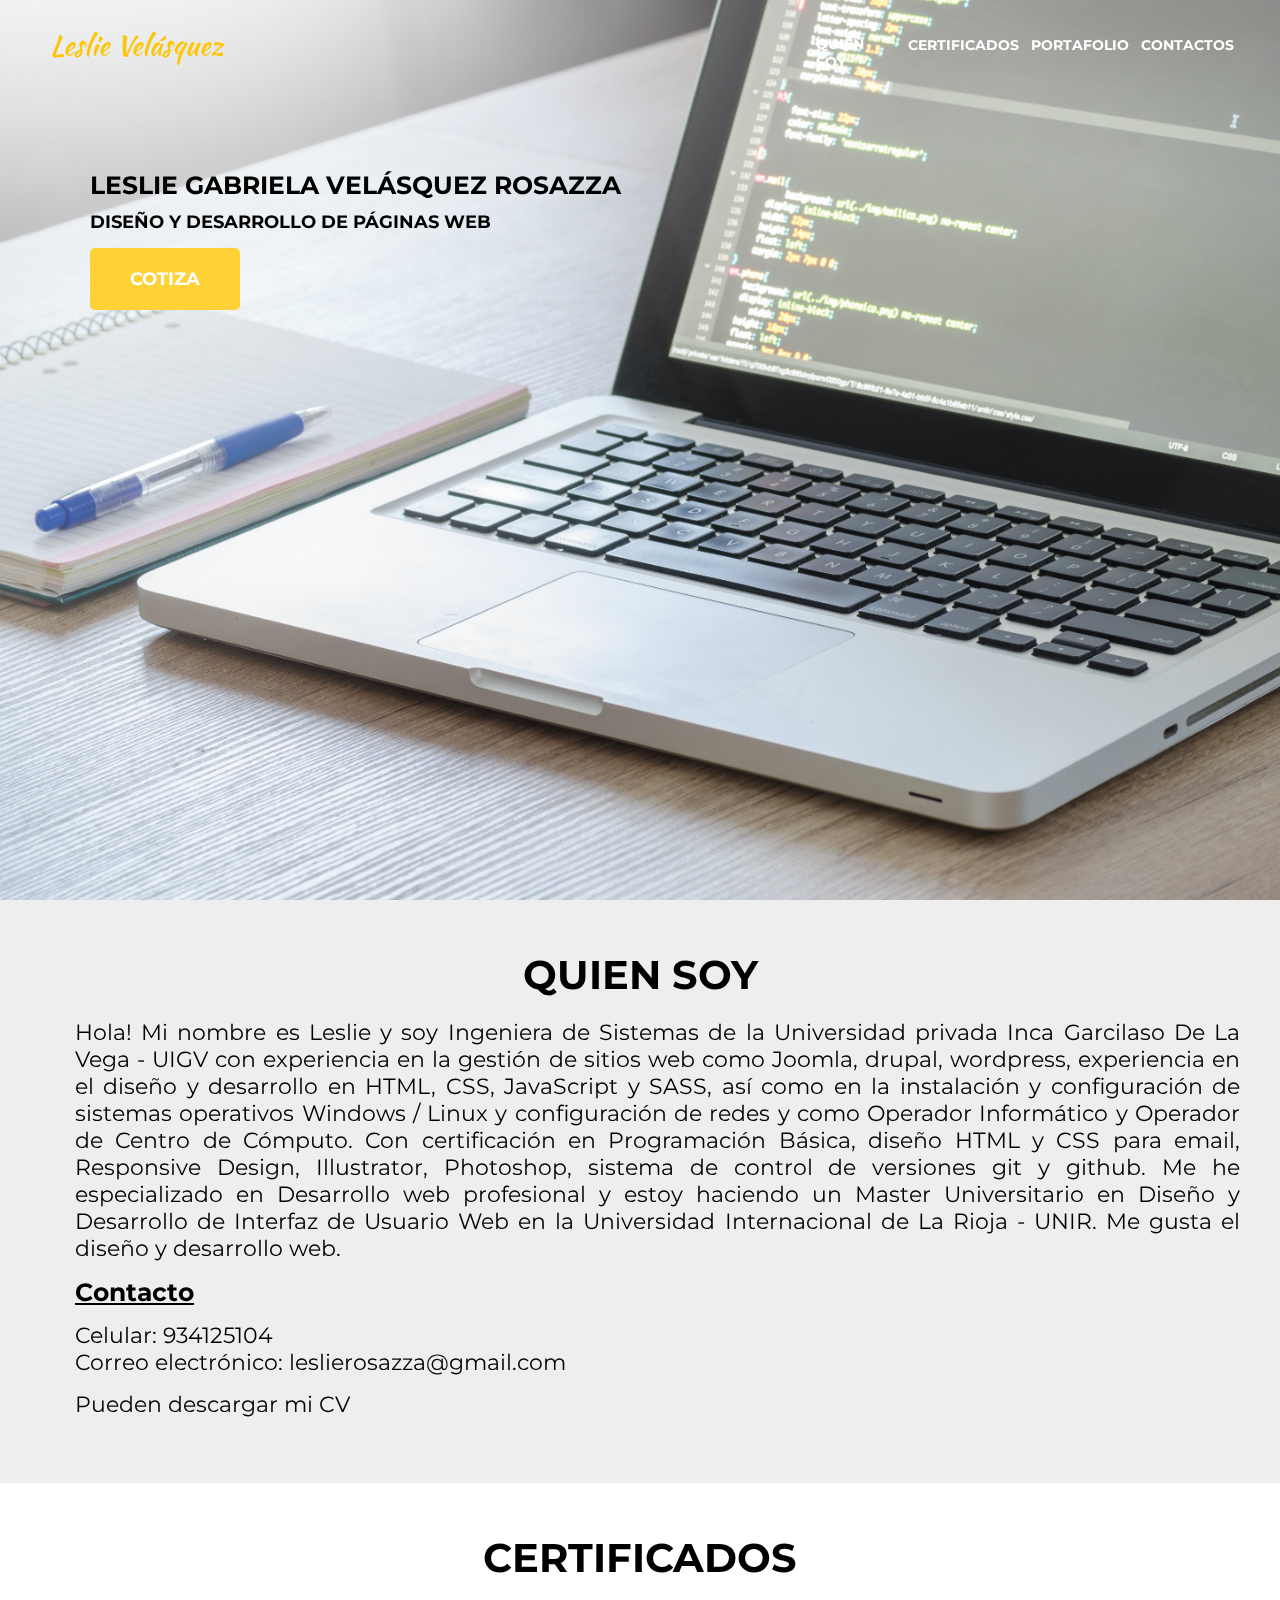
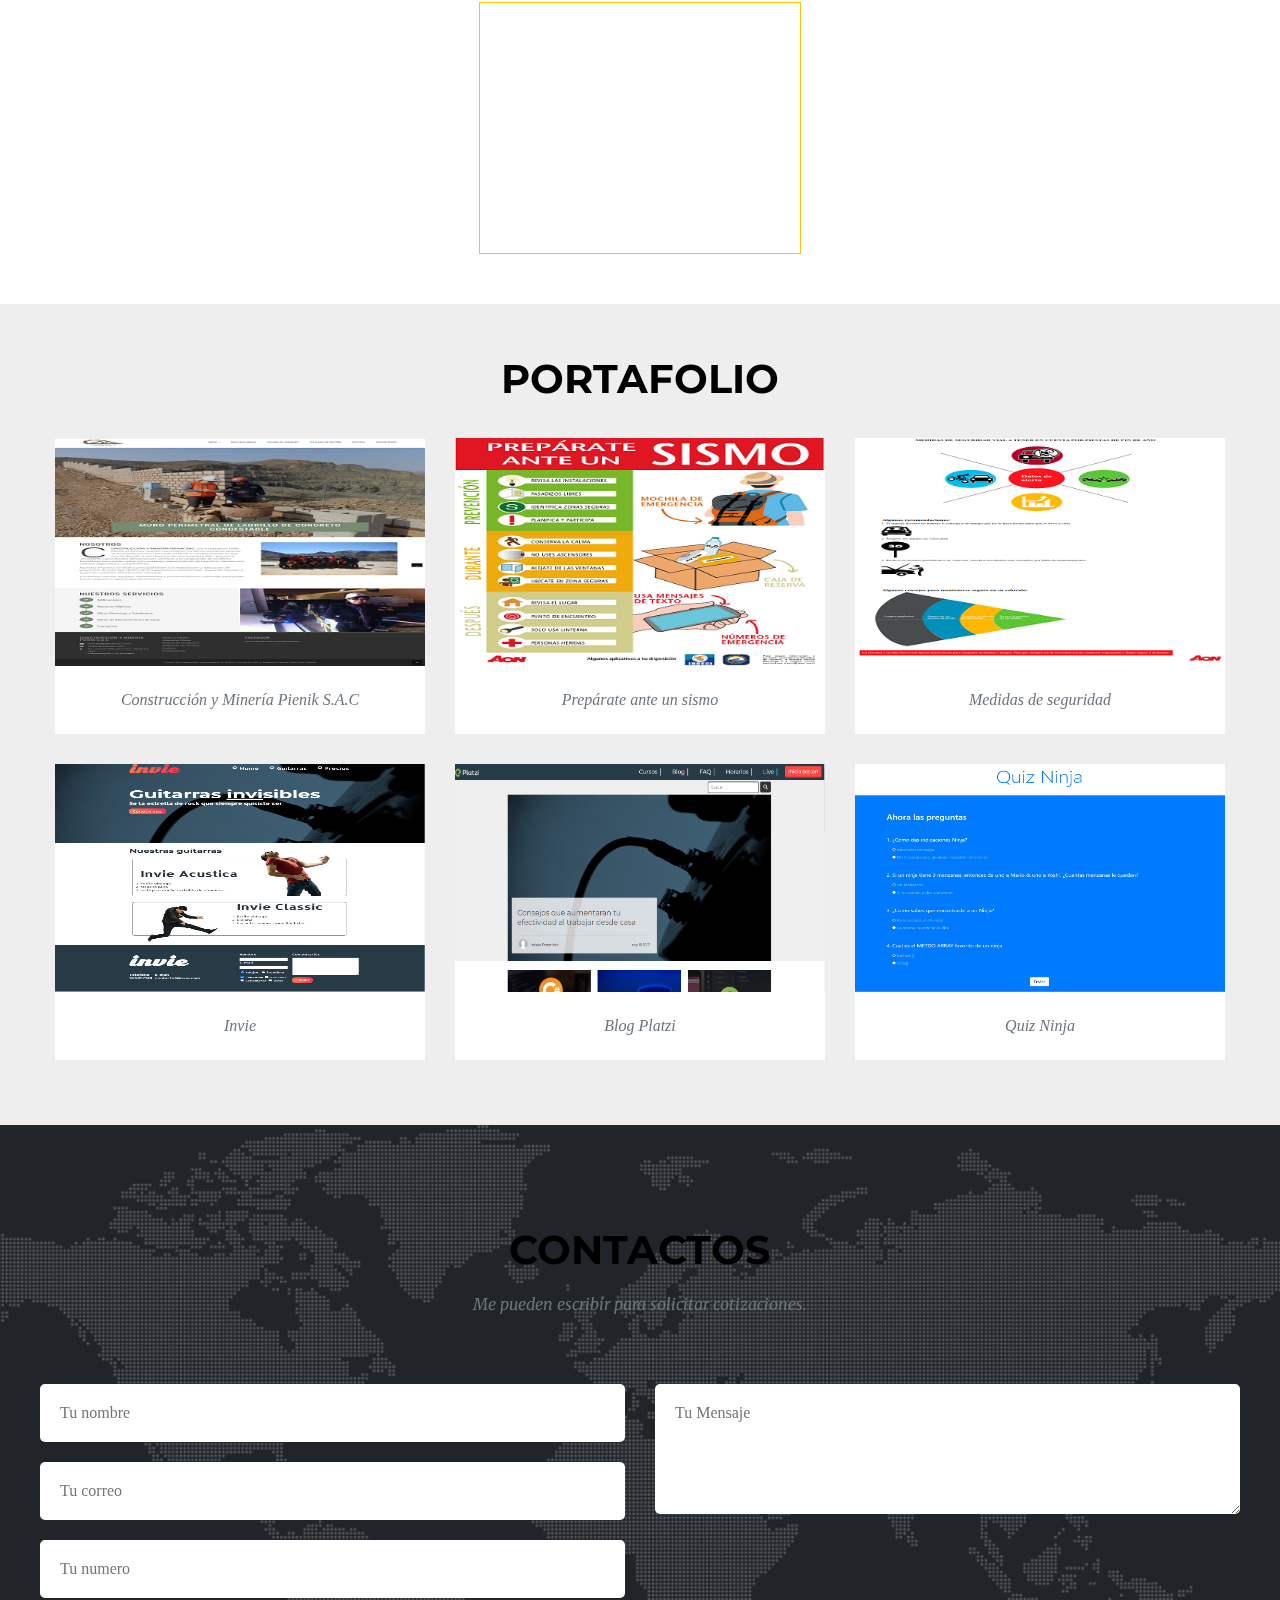
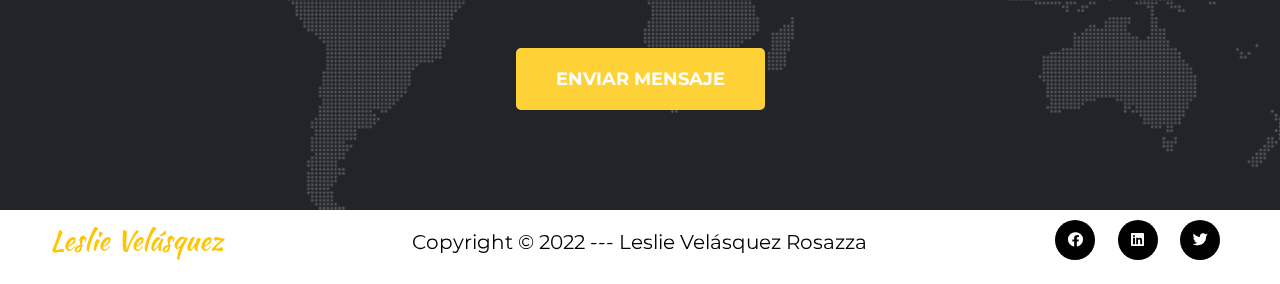
==== commit 5b3f6072: "Quitando el cv, actualizando el index.html" ====
--- a/index.html
+++ b/index.html
@@ -65,15 +65,6 @@
                         Correo electrónico: leslierosazza@gmail.com
                         </p>
                         <p class="perfil__contenedor__contenido__contacto--datos pl-1 pb-1 ff-1">Pueden descargar mi CV </p>
-                        
-                        <a href="cv.html" target="_blank">
-                            <!-- <img class="perfil__contenedor__contenido__contacto--icono" alt=""> -->
-                            
-                                <svg class="perfil__contenedor__contenido__contacto--svg" xmlns="http://www.w3.org/2000/svg" viewBox="0 0 512 512"><!--! Font Awesome Pro 6.4.0 by @fontawesome - https://fontawesome.com License - https://fontawesome.com/license (Commercial License) Copyright 2023 Fonticons, Inc. --><path d="M64 464H96v48H64c-35.3 0-64-28.7-64-64V64C0 28.7 28.7 0 64 0H229.5c17 0 33.3 6.7 45.3 18.7l90.5 90.5c12 12 18.7 28.3 18.7 45.3V288H336V160H256c-17.7 0-32-14.3-32-32V48H64c-8.8 0-16 7.2-16 16V448c0 8.8 7.2 16 16 16zM176 352h32c30.9 0 56 25.1 56 56s-25.1 56-56 56H192v32c0 8.8-7.2 16-16 16s-16-7.2-16-16V448 368c0-8.8 7.2-16 16-16zm32 80c13.3 0 24-10.7 24-24s-10.7-24-24-24H192v48h16zm96-80h32c26.5 0 48 21.5 48 48v64c0 26.5-21.5 48-48 48H304c-8.8 0-16-7.2-16-16V368c0-8.8 7.2-16 16-16zm32 128c8.8 0 16-7.2 16-16V400c0-8.8-7.2-16-16-16H320v96h16zm80-112c0-8.8 7.2-16 16-16h48c8.8 0 16 7.2 16 16s-7.2 16-16 16H448v32h32c8.8 0 16 7.2 16 16s-7.2 16-16 16H448v48c0 8.8-7.2 16-16 16s-16-7.2-16-16V432 368z"/></svg>
-                            
-                        </a>
-
-
                     </div>
                 </div>
         </div>
@@ -187,18 +178,18 @@
             method="POST" class="contacto__contenedor__form" id="form">
                 <div class="contacto__contenedor__form__col">
                     <div class="contacto__contenedor__form__col--formGroup">
-                        <input type="text" placeholder="Tu nombre" name="name" id="name" required>
-                    </div>
-                    <div class="contacto__contenedor__form__col--formGroup">
-                        <input type="text" placeholder="Tu correo" name="correo" id="correo" required>
-                    </div>
-                    <div class="contacto__contenedor__form__col--formGroup">
-                        <input type="text" placeholder="Tu numero" name="celular" id="celular" required>
+                        <input type="text" class="caja_texto" placeholder="Tu nombre" name="name" id="name" required>
+                    </div>
+                    <div class="contacto__contenedor__form__col--formGroup">
+                        <input type="text" class="caja_texto" placeholder="Tu correo" name="correo" id="correo" required>
+                    </div>
+                    <div class="contacto__contenedor__form__col--formGroup">
+                        <input type="text" class="caja_texto" placeholder="Tu numero" name="celular" id="celular" required>
                     </div>
                 </div>
                 <div class="contacto__contenedor__form__col">
                     <div class="contacto__contenedor__form__col--formGroup">
-                        <textarea cols="30" rows="5" placeholder="Tu Mensaje" name="mensaje" id="mensaje" class="height-100" required></textarea>
+                        <textarea class="caja_texto" cols="30" rows="5" placeholder="Tu Mensaje" name="mensaje" id="mensaje" class="height-100" required></textarea>
                     </div>
                 </div> 
                 <div class="contacto__contenedor__form--btnBox text-center mt-5">
--- a/css/estilos.css
+++ b/css/estilos.css
@@ -664,6 +664,13 @@
   border: none;
   outline: 0;
 }
+.contacto__contenedor__form__col--formGroup .caja_texto:focus {
+  border: 2px solid #1277dd;
+}
+.contacto__contenedor__form__col--formGroup:focus:required {
+  border-color: red;
+  outline: 0 none;
+}
 .contacto__contenedor__form--btnBox {
   width: 100%;
 }
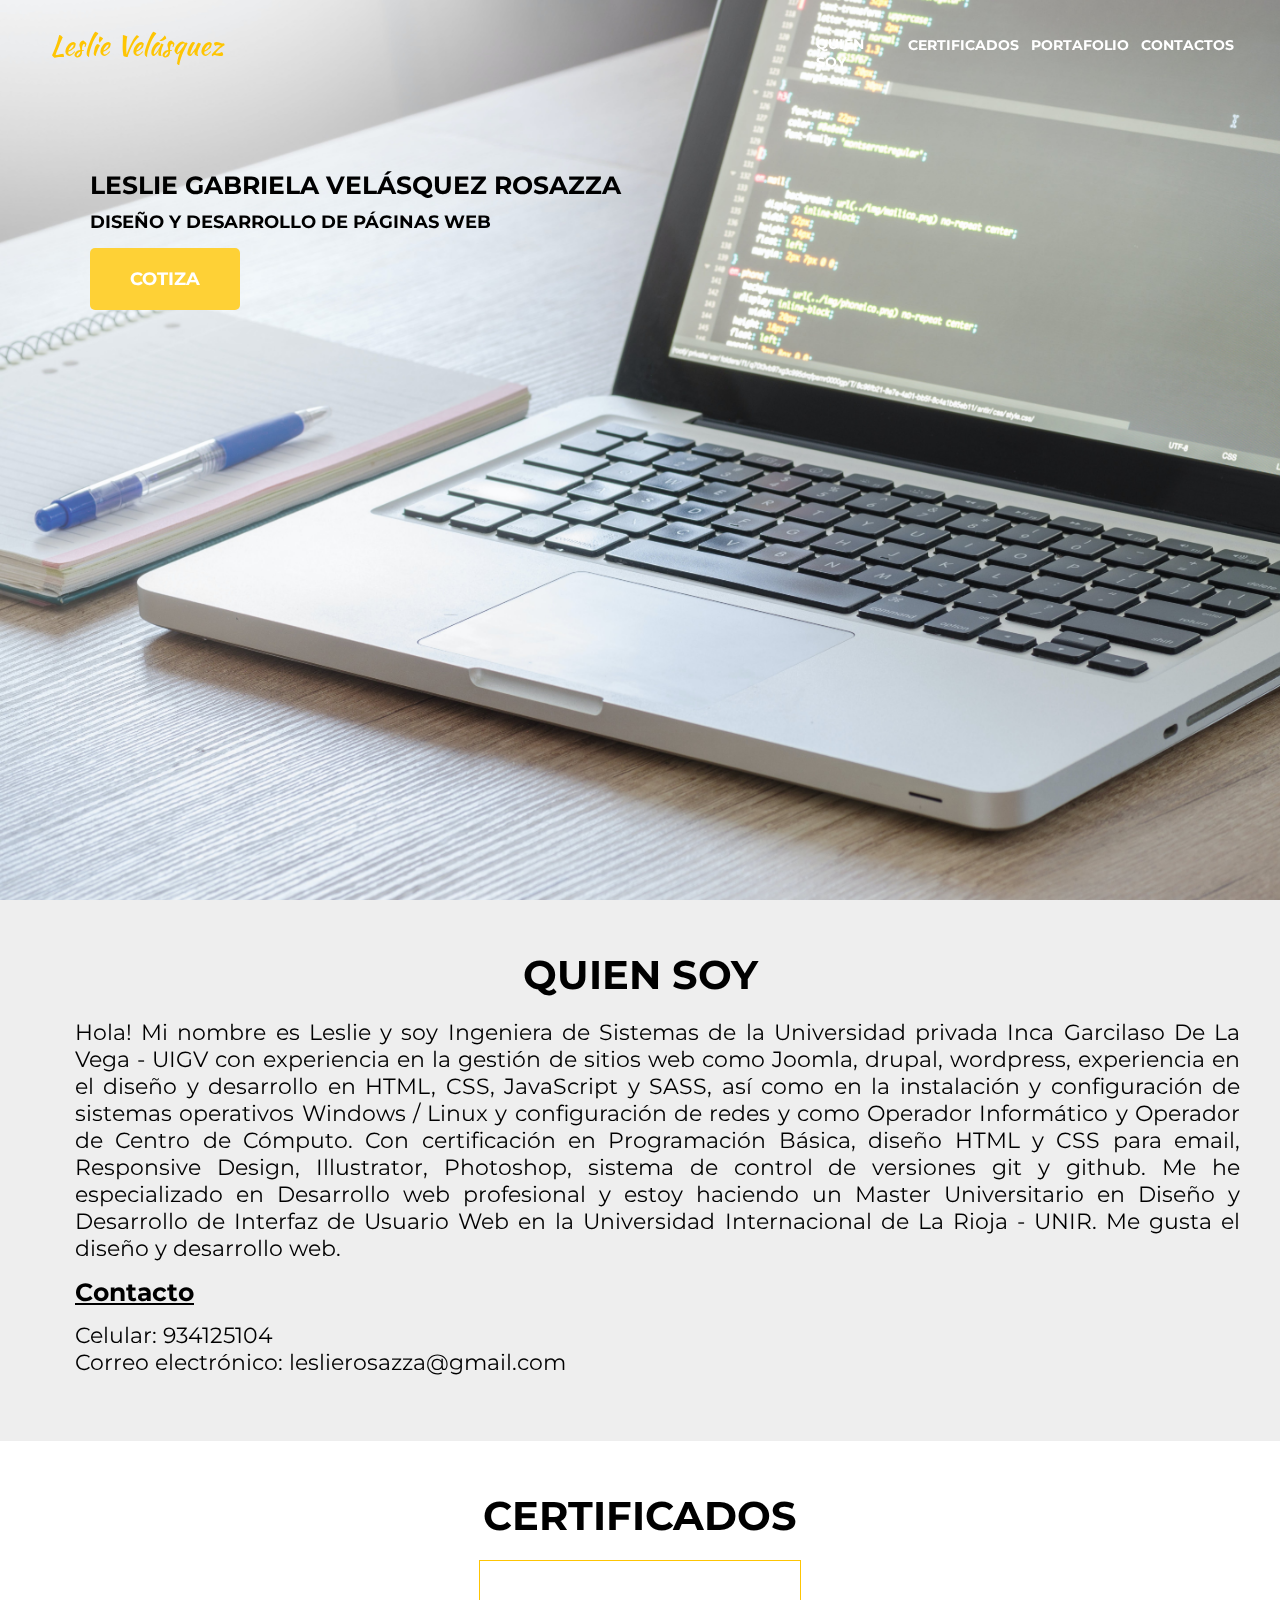
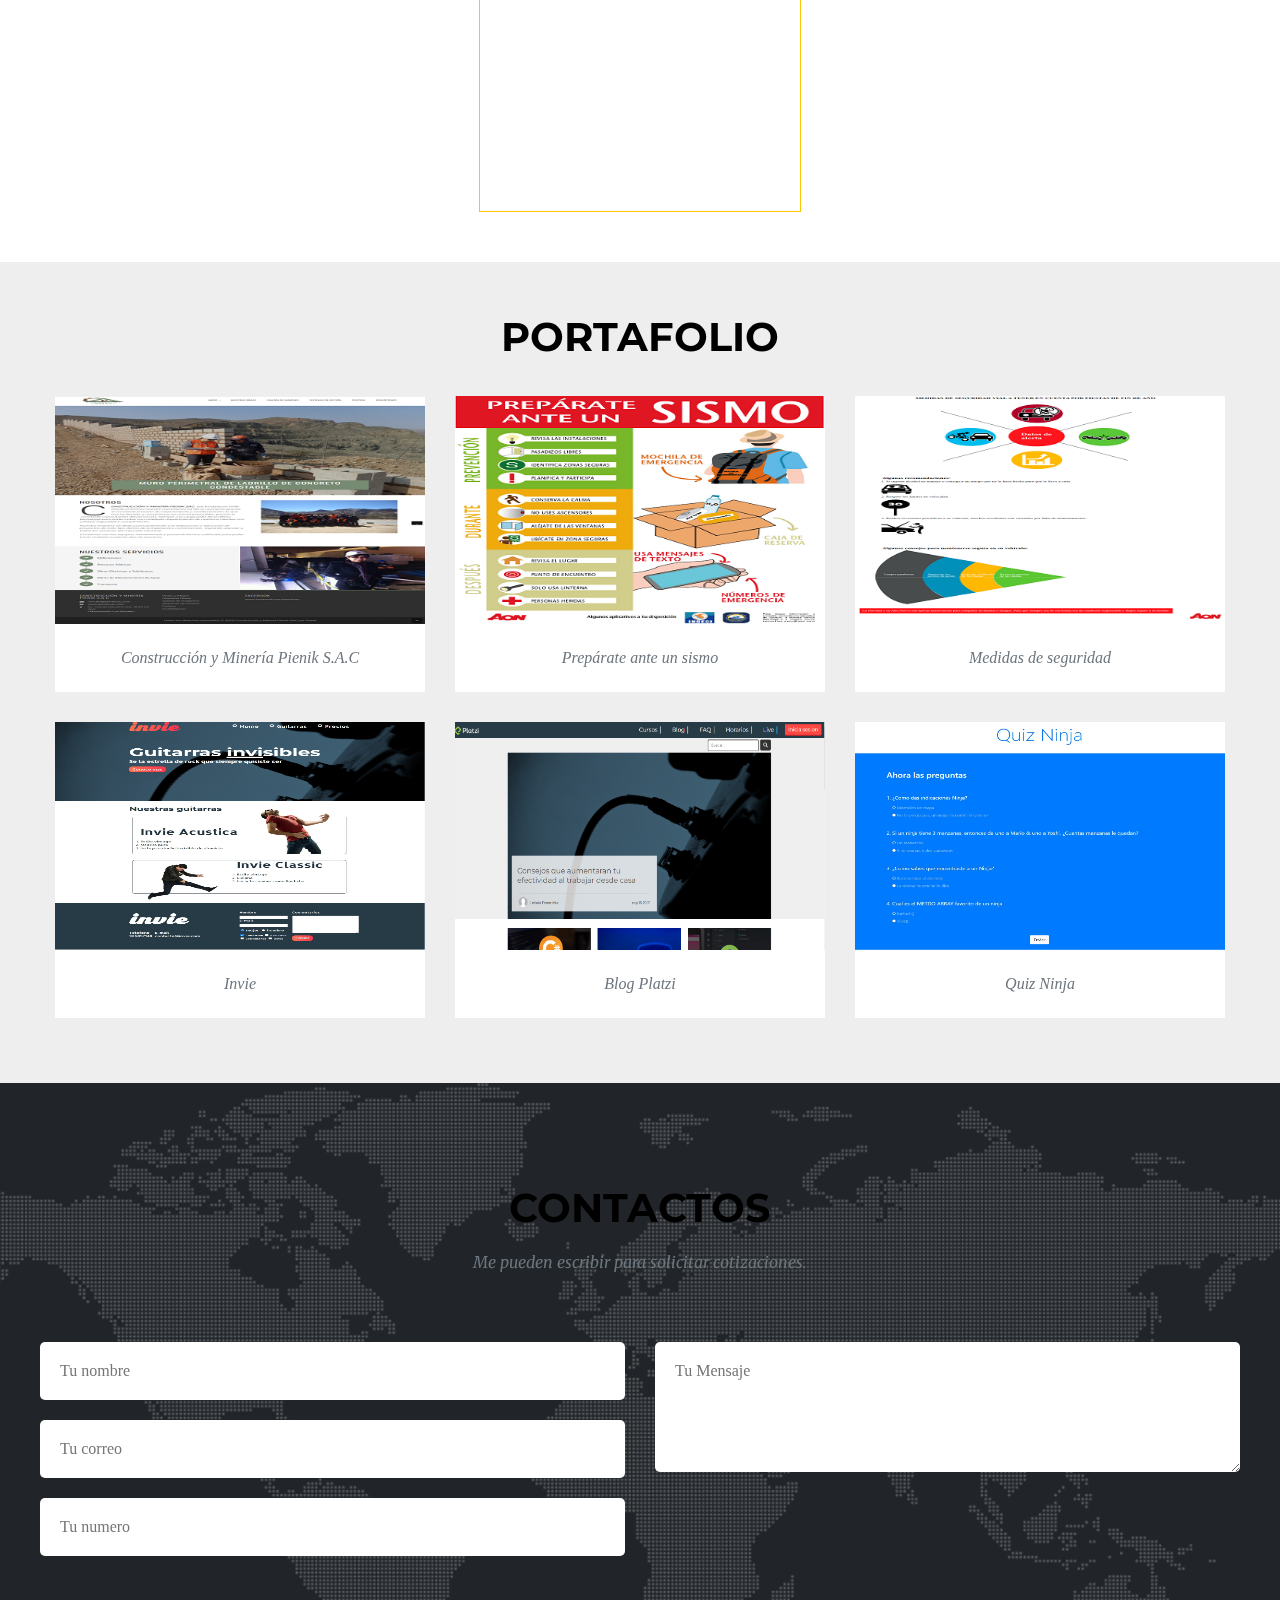
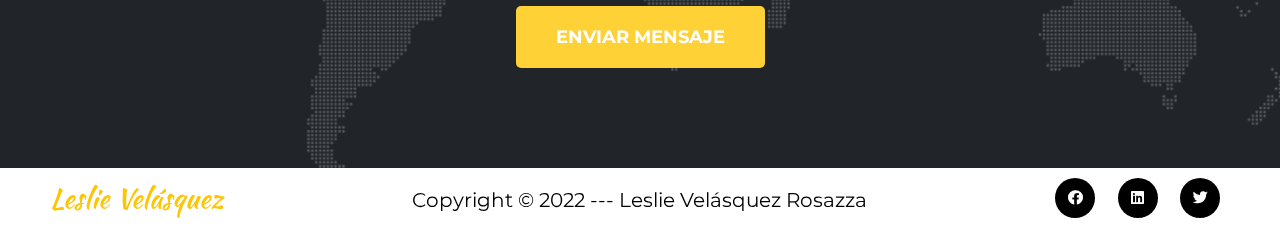
==== commit 0079f0c6: "Quitando etiqueta p de quien soy" ====
--- a/index.html
+++ b/index.html
@@ -64,7 +64,6 @@
                         <br>
                         Correo electrónico: leslierosazza@gmail.com
                         </p>
-                        <p class="perfil__contenedor__contenido__contacto--datos pl-1 pb-1 ff-1">Pueden descargar mi CV </p>
                     </div>
                 </div>
         </div>
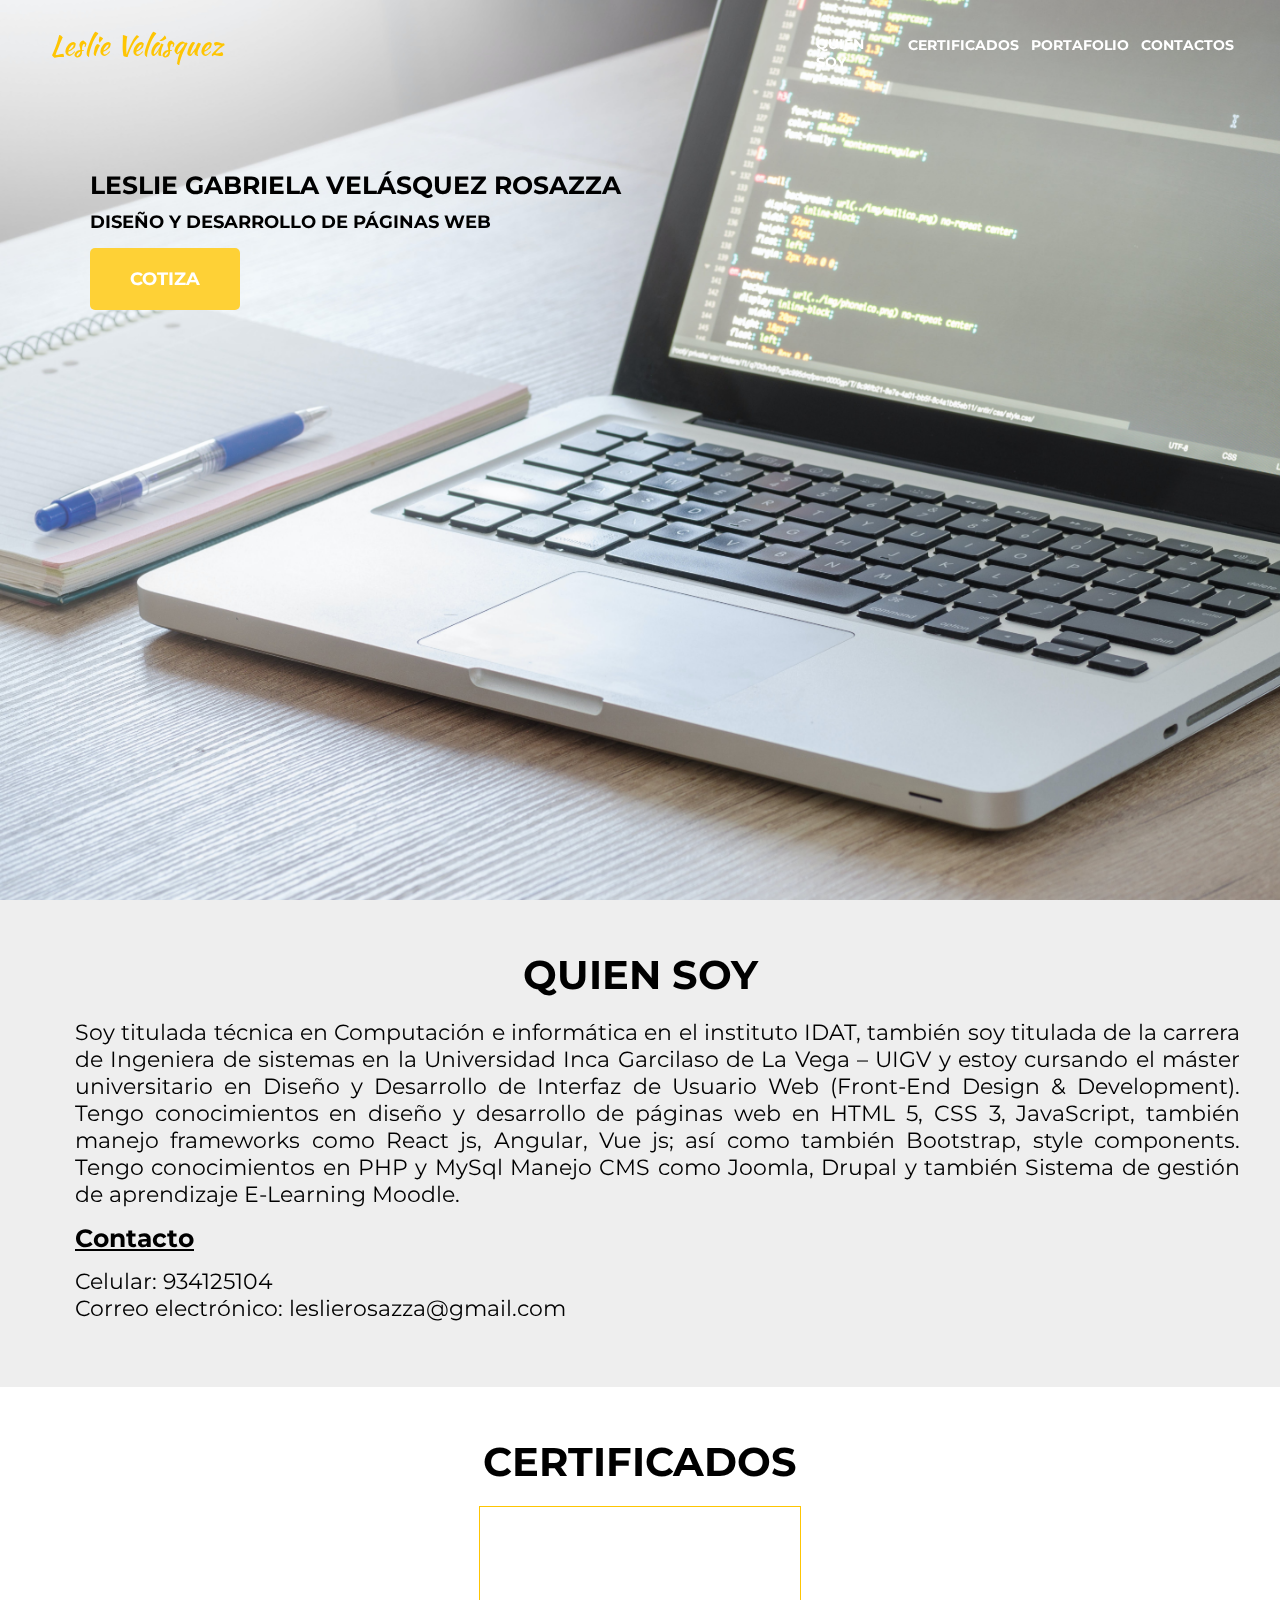
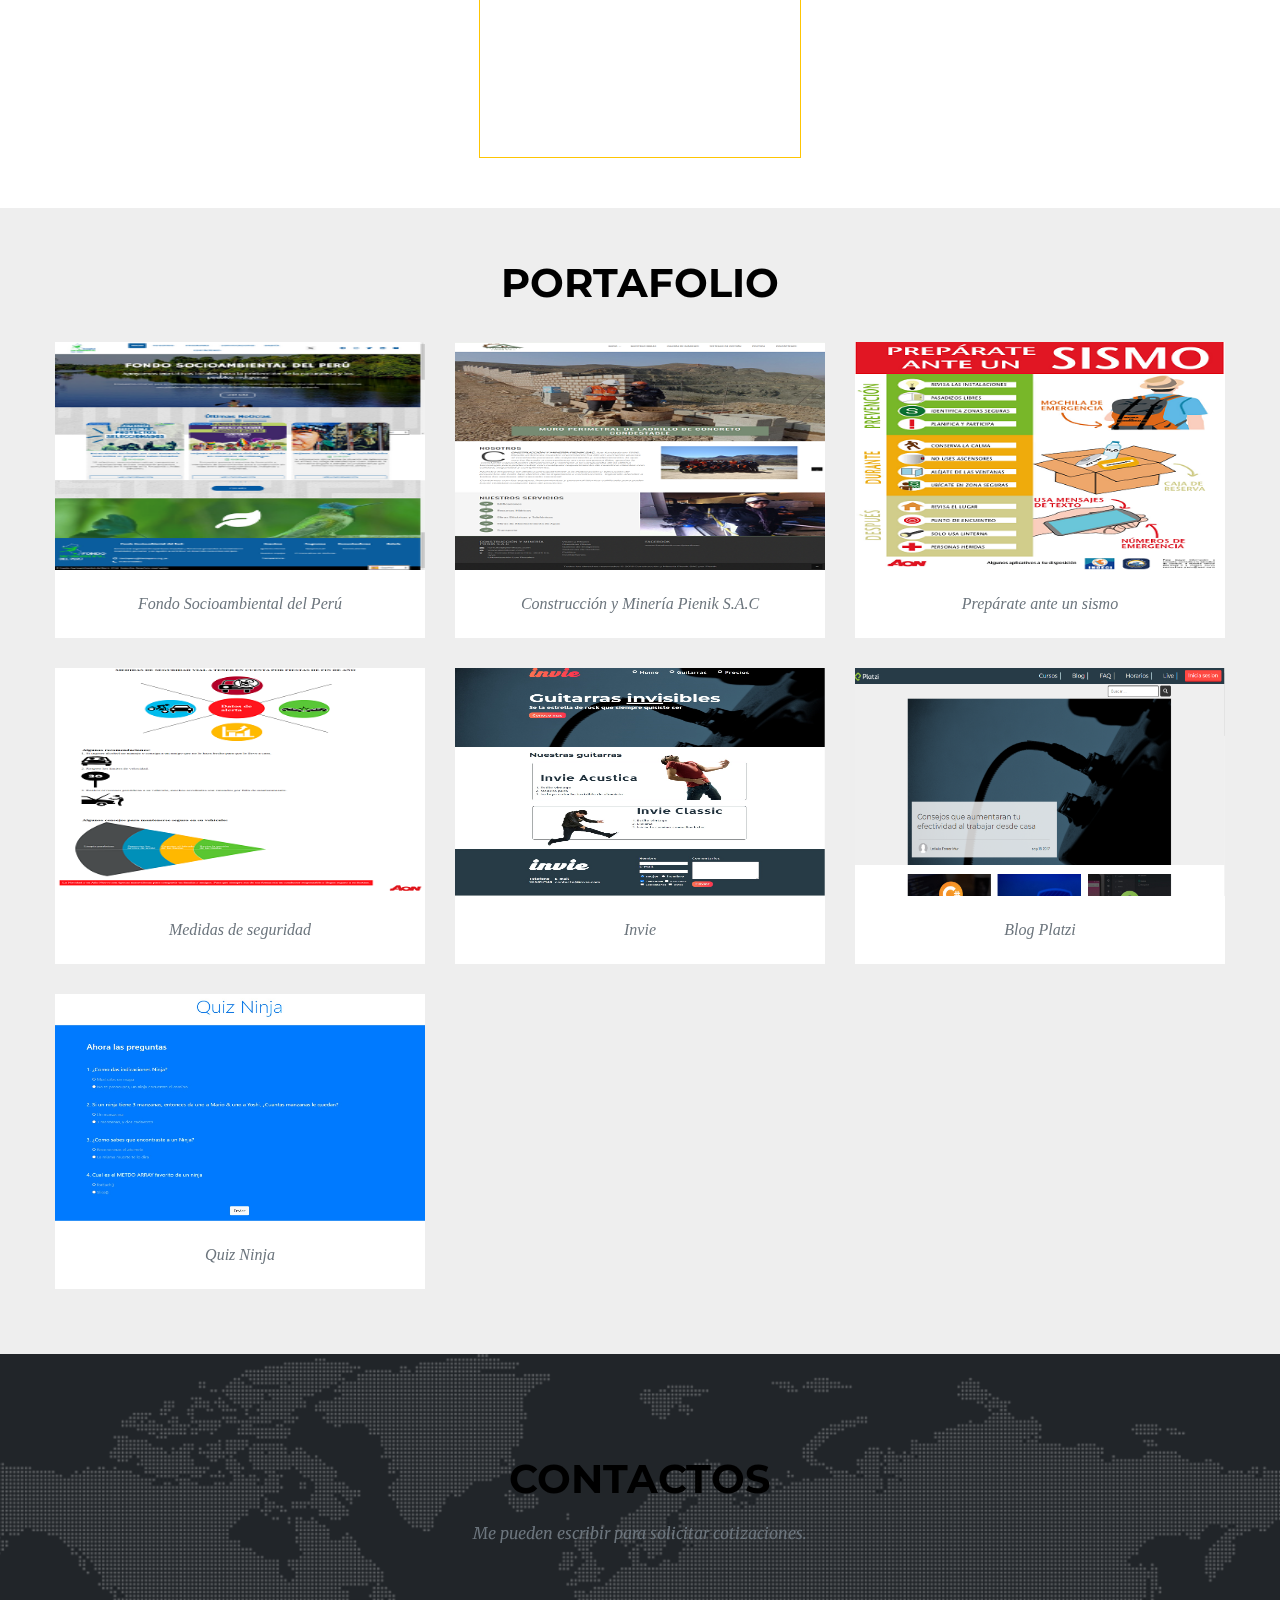
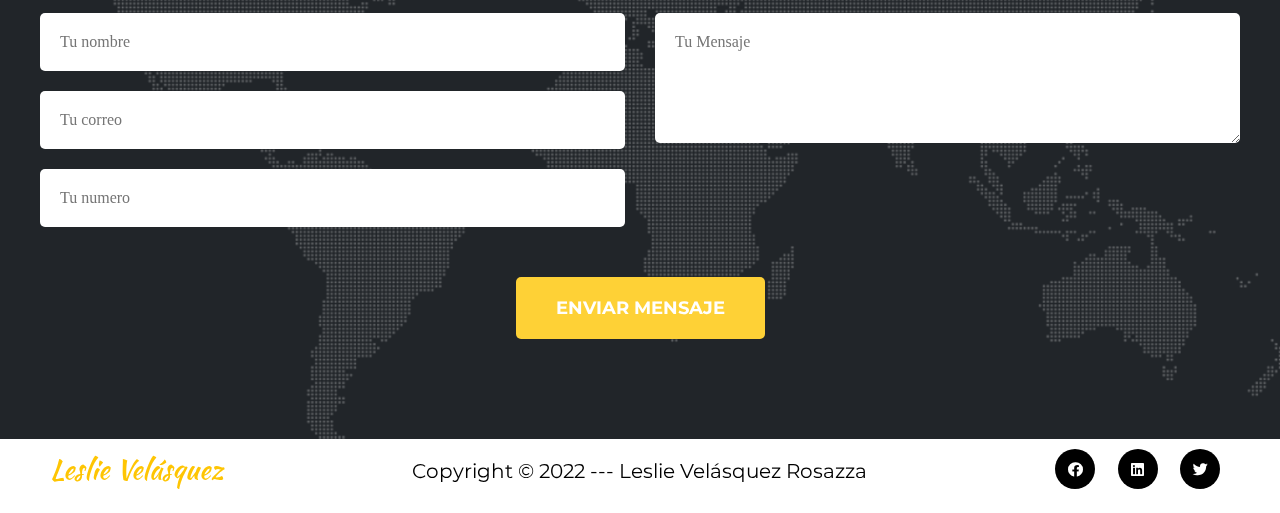
==== commit 563034c4: "Actualizacion del index.html" ====
--- a/index.html
+++ b/index.html
@@ -13,7 +13,9 @@
     <meta name="description" content= "Hola! Mi nombre es Leslie y soy Ingeniera de Sistemas." />
     <meta name="keywords" content="leslierosazza, Frontend, Diseñadora Web"/>
     <meta http-equiv="cache-control" content="no-cache"/>
-
+    <!-- Google tag (gtag.js) --> 
+    <script async src="https://www.googletagmanager.com/gtag/js?id=AW-1038854953">
+    </script> <script> window.dataLayer = window.dataLayer || []; function gtag(){dataLayer.push(arguments);} gtag('js', new Date()); gtag('config', 'AW-1038854953'); </script>
 </head>
 <body>
     <header class="header">
@@ -41,7 +43,7 @@
             <p class="color-black fw ff-1 uppercase size-25">Leslie Gabriela Velásquez Rosazza</p><br>
             <p class="color-black fw ff-1 uppercase size-18">Diseño y Desarrollo de Páginas Web</p>
             <div class="header__LlamadaAccion--btnaccion">
-                <a class="btn btn-amarillo"> COTIZA</a>
+                <a href="https://wa.me/51934125104?text=Hola%2C+estoy+interesado+en+cotizar+para+una+p%C3%A1gina+web." target="_blank" class="btn btn-amarillo"> COTIZA</a>
             </div>
         </div>
         <!-- <div class="header__banner">
@@ -54,7 +56,10 @@
                 <div class="perfil__contenedor__contenido">
                     <div class="perfil__contenedor__contenido__descripcion">
                         <p class="perfil__contenedor__contenido__descripcion--texto pl-1 pb-1 ff-1 text-justify">
-                            Hola! Mi nombre es Leslie y soy Ingeniera de Sistemas de la Universidad privada Inca Garcilaso De La Vega - UIGV con experiencia en la gestión de sitios web como Joomla, drupal, wordpress, experiencia en el diseño y desarrollo en HTML, CSS, JavaScript y SASS, así  como en la instalación y configuración de sistemas operativos Windows / Linux y configuración de redes y como Operador Informático y Operador de Centro de Cómputo. Con certificación en Programación Básica, diseño HTML y CSS para email, Responsive Design,  Illustrator, Photoshop, sistema de control de versiones git y github. Me he especializado en Desarrollo web profesional y estoy haciendo un Master Universitario en Diseño y Desarrollo de Interfaz de Usuario Web en la Universidad Internacional de La Rioja - UNIR. Me gusta el diseño y desarrollo web. 
+                            Soy titulada técnica en Computación e informática en el instituto IDAT, también soy titulada de la carrera de Ingeniera de sistemas en la Universidad Inca Garcilaso de La Vega – UIGV y estoy cursando el máster universitario en Diseño y Desarrollo de Interfaz de Usuario Web (Front-End Design & Development).
+Tengo conocimientos en diseño y desarrollo de páginas web en HTML 5, CSS 3, JavaScript, también manejo frameworks como React js, Angular, Vue js; así como también Bootstrap, style components. Tengo conocimientos en PHP y MySql
+Manejo CMS como Joomla, Drupal y también Sistema de gestión de aprendizaje E-Learning Moodle.
+
                         
                         </p>
                     </div>
@@ -87,6 +92,19 @@
             <div class="portafolio__contenedor__columna">
             <article class="portafolio__contenedor__columna__item">
                 <div class="portafolio__contenedor__columna__item__imgBox">
+                    <img src="img/portafolio/Fondo-Socioambiental-del-Peru.png" alt="Fondo Socioambiental del Perú">
+                    <!-- <div>
+                        <i class="fas fa-plus"></i> 
+                    </div> -->
+                </div>
+                <div class="portafolio__contenedor__columna__item__data">
+                    <a href="https://fondoperu.org.pe/" target="_blank">
+                        <p class="resumen-n3 text-italic text-center">Fondo Socioambiental del Perú</p>
+                    </a>
+                </div>
+            </article>
+            <article class="portafolio__contenedor__columna__item">
+                <div class="portafolio__contenedor__columna__item__imgBox">
                     <img src="img/portafolio/Pienik.png" alt="Construcción y minería Pienik">
                     <!-- <div>
                         <i class="fas fa-plus"></i> 
@@ -109,24 +127,23 @@
                     <a href="https://leslierosazza.github.io/maqueta-actual/" target="_blank">
                         <p class="resumen-n3 text-italic text-center">Prepárate ante un sismo</p>
                     </a>
-                    
                 </div>
             </article>
-            <article class="portafolio__contenedor__columna__item">
-                <div class="portafolio__contenedor__columna__item__imgBox">
-                    <img src="img/portafolio/medidas_seguridad.png" alt="Medidas de seguridad vial a tener en cuenta por fiestas de fin de año">
-                    <!-- <div>
-                        <i class="fas fa-plus"></i> 
-                    </div> -->
-                </div>
-                <div class="portafolio__contenedor__columna__item__data">
-                    <a href="https://leslierosazza.github.io/infografia2/" target="_blank">
-                        <p class="resumen-n3 text-italic text-center">Medidas de seguridad</p>
-                    </a>
-                </div>
-            </article>
             </div>
             <div class="portafolio__contenedor__columna">
+                <article class="portafolio__contenedor__columna__item">
+                    <div class="portafolio__contenedor__columna__item__imgBox">
+                        <img src="img/portafolio/medidas_seguridad.png" alt="Medidas de seguridad vial a tener en cuenta por fiestas de fin de año">
+                        <!-- <div>
+                            <i class="fas fa-plus"></i> 
+                        </div> -->
+                    </div>
+                    <div class="portafolio__contenedor__columna__item__data">
+                        <a href="https://leslierosazza.github.io/infografia2/" target="_blank">
+                            <p class="resumen-n3 text-italic text-center">Medidas de seguridad</p>
+                        </a>
+                    </div>
+                </article>
                 <article class="portafolio__contenedor__columna__item">
                     <div class="portafolio__contenedor__columna__item__imgBox">
                         <img src="img/portafolio/guitarras-invie.png" alt="Guitarras invie">
@@ -153,6 +170,8 @@
                         </a>  
                     </div>
                 </article>
+            </div>
+            <div class="portafolio__contenedor__columna">
                 <article class="portafolio__contenedor__columna__item">
                     <div class="portafolio__contenedor__columna__item__imgBox">
                         <img src="img/portafolio/Quiz-Ninja.png" alt="Quiz-Ninja">
@@ -166,7 +185,7 @@
                         </a>
                     </div>
                 </article>
-                </div>
+            </div>
         </div>
     </section>
     <section class="contacto pt-10 pb-10" id="contactos">
